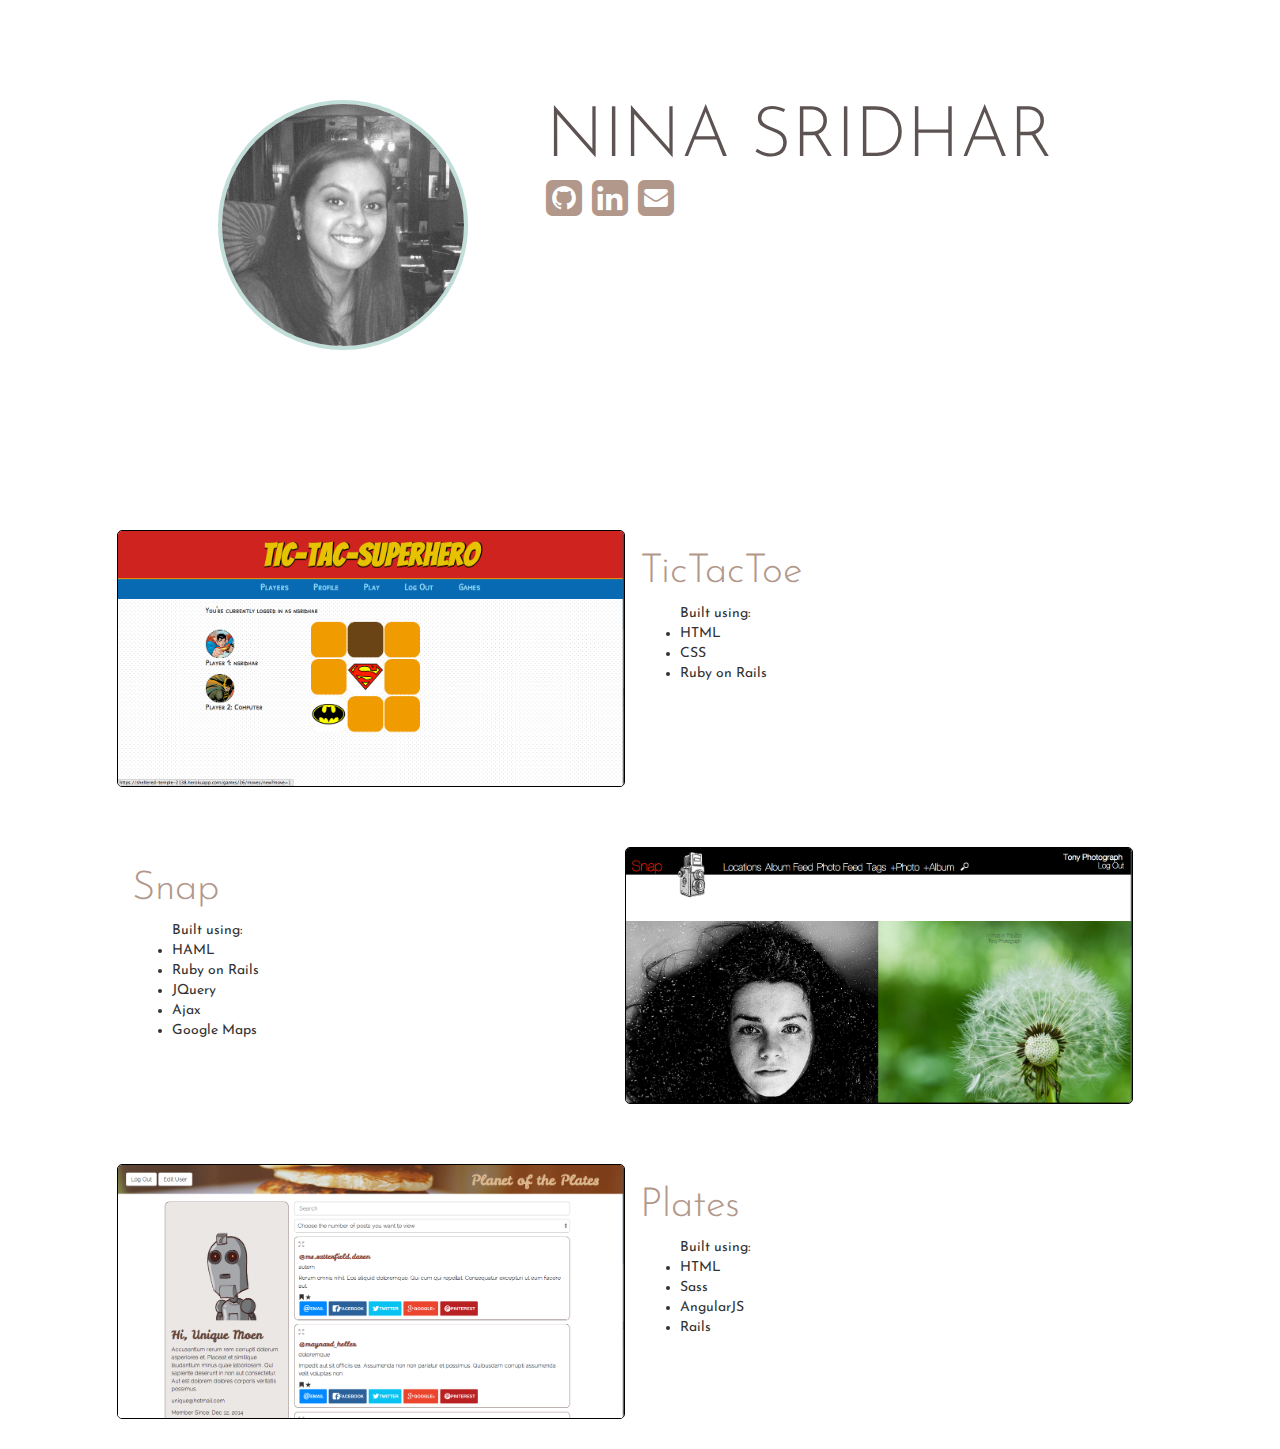
==== index.html @ 560f8851 "added projects" ====
<!DOCTYPE html>
<html lang="en">
<head>
  <meta charset="UTF-8">
  <title>Nina Sridhar</title>
  <link href='http://fonts.googleapis.com/css?family=Josefin+Sans:100,200,300' rel='stylesheet' type='text/css'>
  <link rel="stylesheet" href="http://maxcdn.bootstrapcdn.com/bootstrap/3.3.1/css/bootstrap.min.css">
  <link href="http://maxcdn.bootstrapcdn.com/font-awesome/4.2.0/css/font-awesome.min.css" rel="stylesheet">
  <link rel="stylesheet" href="style.css">
</head>
<body>
  <div class = "row divone">
  
    <div class = "col-md-3 col-md-offset-2">
      <img class = "mainimg" src="nina.JPG">
    </div>
    
    <div class = "col-md-5">
    <h1>NINA SRIDHAR</h1>
<!--     <h2>WEB DEVELOPER</h2> -->
    <a href="https://github.com/ninasridhar"><i class="fasocial fa fa-github-square fa-3x"></i></a>
    <a href="http://uk.linkedin.com/in/ninasridhar"><i class="fasocial fa fa-linkedin-square fa-3x"></i></a>
    <a href="mailto:nina.sridhar.1@gmail.com"><i class="fasocial fa fa-envelope-square fa-3x"></i></a>
    </div>
  </div>

  <div class = "row col-md-10 col-md-offset-1">
    <div class= "projectdiv col-md-12 row">
      <a href="https://sheltered-temple-2138.herokuapp.com/"><img class= "projects col-md-6" src="project1.jpg" ></a>
      <div class = "col-md-6">
        <h3>TicTacToe</h3>
        <ul>Built using: 
          <li>HTML</li>
          <li>CSS</li>
          <li>Ruby on Rails</li>
        </ul>
      </div>
    </div>
    <div class= "projectdiv col-md-12 row">
      <div class = "col-md-6">
        <h3>Snap</h3>

        <ul>Built using:
          <li>HAML</li>
          <li>Ruby on Rails</li>
          <li>JQuery</li>
          <li>Ajax</li>
          <li>Google Maps</li>
        </ul>
      </div>
      <a href="http://snap-app.herokuapp.com/"><img class= "projects col-md-6" src="project2.jpg"></a>
    </div>
    <div class= "projectdiv col-md-12 row">
      <a href="http://nameless-wildwood-6221.herokuapp.com/"><img class= "projects col-md-6" src="project3.jpg" alt=""></a>
      <div class = "col-md-6">
        <h3>Plates</h3>
        <ul>Built using:
          <li>HTML</li>
          <li>Sass</li>
          <li>AngularJS</li>
          <li>Rails</li>
        </ul>
      </div>
    </div>
  </div>
</body>
</html>
---- style.css ----
.mainimg{
  width: 250px;
  height: 250px;
  border-radius: 100%;
  border: 4px solid rgb(193, 222, 216);
}

.divone{
  margin-top: 100px;
  margin-bottom: 150px;
}

*{
  font-family: 'Josefin Sans';
}

h1{
  margin: 0;
  font-size: 70px;
  font-weight: 300;
  color: rgb(94, 83, 83);
}

h2{
  margin: 0;
  font-size: 50px;
  font-weight: 100;
  color: rgb(164, 153, 172);
}

.fasocial{
  color: rgb(178, 151, 139);
  margin-right: 6px;
}

.fasocial:hover{
  color:  rgb(164, 153, 172);
}

.projectdiv{
  margin-top: 20px;
  margin-bottom: 20px;
  padding: 10px;
  border-radius: 5px;
}

.projectdiv:hover{
  background: rgb(227, 230, 218);
}

.projects{
  padding: 0;
  border: 1px solid black;
  border-radius: 5px;
}

h3{
  font-size: 40px;
  font-weight: 300;
  color: rgb(178, 151, 139);
}

p{
  font-size: 20px;
}
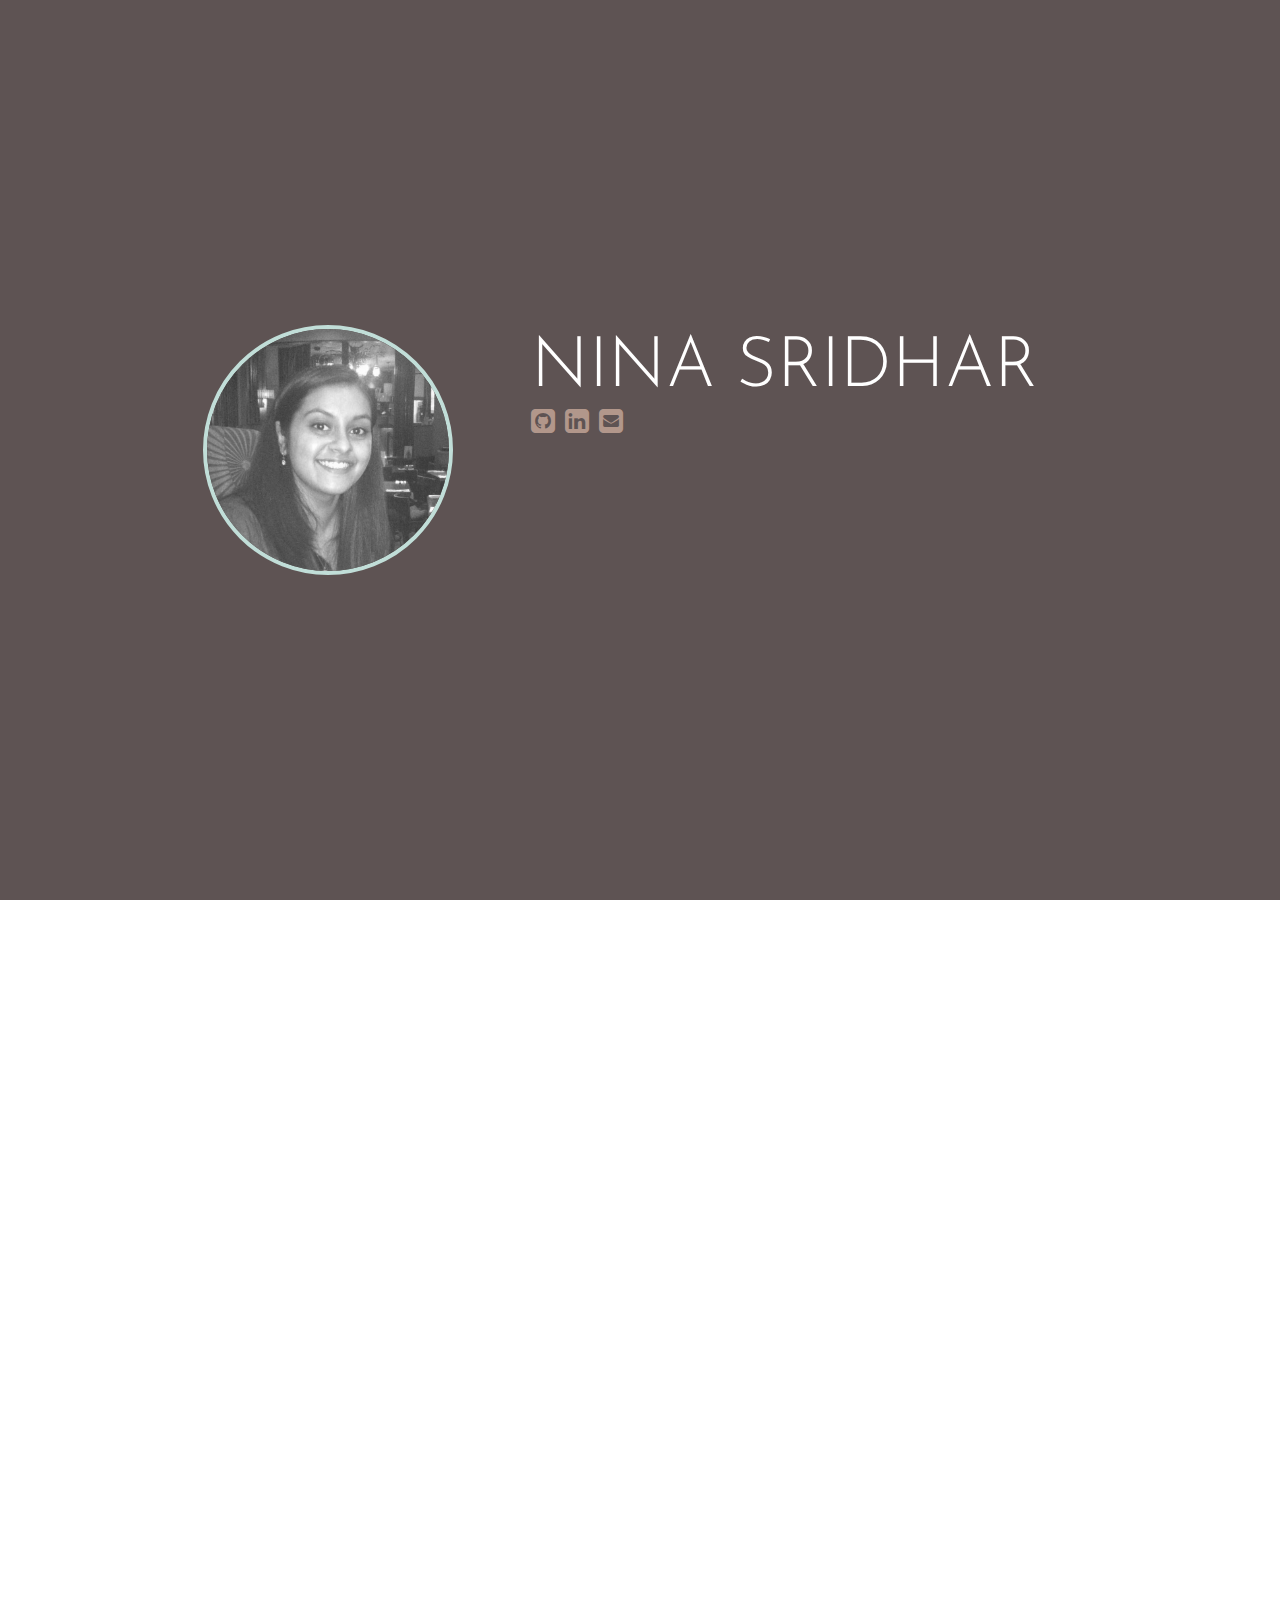
==== commit f1b332d9: "added fullpage" ====
--- a/index.html
+++ b/index.html
@@ -6,62 +6,95 @@
   <link href='http://fonts.googleapis.com/css?family=Josefin+Sans:100,200,300' rel='stylesheet' type='text/css'>
   <link rel="stylesheet" href="http://maxcdn.bootstrapcdn.com/bootstrap/3.3.1/css/bootstrap.min.css">
   <link href="http://maxcdn.bootstrapcdn.com/font-awesome/4.2.0/css/font-awesome.min.css" rel="stylesheet">
+  <link rel="stylesheet" href="js/jquery.fullPage.css">
   <link rel="stylesheet" href="style.css">
 </head>
 <body>
-  <div class = "row divone">
-  
-    <div class = "col-md-3 col-md-offset-2">
-      <img class = "mainimg" src="nina.JPG">
+  <div id = "fullpage" class= "row">
+    <div class = "row divone section">
+      <div class = "intro ">
+      <div class = "col-md-3 col-md-offset-2 col-sm-6 col-sm-offset-3 col-xs-8 col-xs-offset-2">
+        <img class = "mainimg" src="images/nina.JPG">
+      </div>
+      
+      <div class = "col-md-5 col-sm-10 col-sm-8 col-sm-offset-1 col-xs-8 col-xs-offset-1 col-md-offset-0">
+        <h1>NINA SRIDHAR</h1>
+<!--         <hr>
+        <h2>WEB DEVELOPER</h2> -->
+        <a href="https://github.com/ninasridhar"><i class="fasocial fa fa-github-square fa-2x"></i></a>
+        <a href="http://uk.linkedin.com/in/ninasridhar"><i class="fasocial fa fa-linkedin-square fa-2x"></i></a>
+        <a href="mailto:nina.sridhar.1@gmail.com"><i class="fasocial fa fa-envelope-square fa-2x"></i></a>
+      </div>
+      </div>
     </div>
-    
-    <div class = "col-md-5">
-    <h1>NINA SRIDHAR</h1>
-<!--     <h2>WEB DEVELOPER</h2> -->
-    <a href="https://github.com/ninasridhar"><i class="fasocial fa fa-github-square fa-3x"></i></a>
-    <a href="http://uk.linkedin.com/in/ninasridhar"><i class="fasocial fa fa-linkedin-square fa-3x"></i></a>
-    <a href="mailto:nina.sridhar.1@gmail.com"><i class="fasocial fa fa-envelope-square fa-3x"></i></a>
+
+    <div class = "row section">
+     <!--  <div class = "slide row">
+        <div class = "col-md-8 col-md-offset-2">
+          <h2>ABOUT ME</h2>
+          <h4>
+            Hi, I'm Nina.
+          </h4>
+        </div>
+      </div> -->
+      <div class= "projectdiv slide row">
+        <a href="https://sheltered-temple-2138.herokuapp.com/"><img class= "projects col-md-6 col-md-offset-1 col-sm-10 col-sm-offset-1 col-xs-10 col-xs-offset-1" src="images/project1.jpg" ></a>
+        <div class = "col-md-3 col-md-offset-1">
+          <h3>TicTacToe</h3>
+          <ul>Built using: 
+            <li>HTML</li>
+            <li>CSS</li>
+            <li>Ruby on Rails</li>
+          </ul>
+        </div>
+      </div>
+      <div class= "projectdiv slide row">
+        <a href="http://snap-app.herokuapp.com/"><img class= "projects col-md-6 col-md-offset-1 col-sm-10 col-sm-offset-1 col-xs-10 col-xs-offset-1" src="images/project2.jpg"></a>
+        <div class = "col-md-3 col-md-offset-1">
+          <h3>Snap</h3>
+
+          <ul>Built using:
+            <li>HAML</li>
+            <li>Ruby on Rails</li>
+            <li>JQuery</li>
+            <li>Ajax</li>
+            <li>Google Maps</li>
+          </ul>
+        </div>
+      </div>
+      <div class= "projectdiv slide ">
+        <a href="http://nameless-wildwood-6221.herokuapp.com/"><img class= "projects col-md-6 col-md-offset-1 col-sm-10 col-sm-offset-1 col-xs-10 col-xs-offset-1" src="images/project3.jpg" alt=""></a>
+        <div class = "col-md-3 col-md-offset-1">
+          <h3>Plates</h3>
+          <ul>Built using:
+            <li>HTML</li>
+            <li>Sass</li>
+            <li>AngularJS</li>
+            <li>Rails</li>
+          </ul>
+        </div>
+      </div>
     </div>
+
+<!--     <div class = "row section">
+      <div class = "row col-md-6 col-md-offset-3">
+        <div class = "col-md-4">
+          <a href="https://github.com/ninasridhar"><i class="fasocial fa fa-github-square fa-5x"></i></a>
+        </div>
+        <div class = "col-md-4">
+        <a href="http://uk.linkedin.com/in/ninasridhar"><i class="fasocial fa fa-linkedin-square fa-5x"></i></a>
+        </div>
+        <div class = "col-md-4">
+        <a href="mailto:nina.sridhar.1@gmail.com"><i class="fasocial fa fa-envelope-square fa-5x"></i></a>
+        </div>
+      </div>
+    </div> -->
   </div>
 
-  <div class = "row col-md-10 col-md-offset-1">
-    <div class= "projectdiv col-md-12 row">
-      <a href="https://sheltered-temple-2138.herokuapp.com/"><img class= "projects col-md-6" src="project1.jpg" ></a>
-      <div class = "col-md-6">
-        <h3>TicTacToe</h3>
-        <ul>Built using: 
-          <li>HTML</li>
-          <li>CSS</li>
-          <li>Ruby on Rails</li>
-        </ul>
-      </div>
-    </div>
-    <div class= "projectdiv col-md-12 row">
-      <div class = "col-md-6">
-        <h3>Snap</h3>
-
-        <ul>Built using:
-          <li>HAML</li>
-          <li>Ruby on Rails</li>
-          <li>JQuery</li>
-          <li>Ajax</li>
-          <li>Google Maps</li>
-        </ul>
-      </div>
-      <a href="http://snap-app.herokuapp.com/"><img class= "projects col-md-6" src="project2.jpg"></a>
-    </div>
-    <div class= "projectdiv col-md-12 row">
-      <a href="http://nameless-wildwood-6221.herokuapp.com/"><img class= "projects col-md-6" src="project3.jpg" alt=""></a>
-      <div class = "col-md-6">
-        <h3>Plates</h3>
-        <ul>Built using:
-          <li>HTML</li>
-          <li>Sass</li>
-          <li>AngularJS</li>
-          <li>Rails</li>
-        </ul>
-      </div>
-    </div>
-  </div>
+  <script src="http://ajax.googleapis.com/ajax/libs/jquery/1.11.1/jquery.min.js"></script>
+  <script src="js/jquery.easings.min.js"></script>
+  <script type="text/javascript" src="js/jquery.slimscroll.min.js"></script>
+  <script src="js/jquery.fullPage.min.js"></script>
+  <script src="js/main.js"></script>
 </body>
 </html>--- a/style.css
+++ b/style.css
@@ -1,3 +1,11 @@
+*{
+  font-family: 'Josefin Sans';
+}
+
+html, body{
+  height: 100%;
+}
+
 .mainimg{
   width: 250px;
   height: 250px;
@@ -6,19 +14,17 @@
 }
 
 .divone{
-  margin-top: 100px;
-  margin-bottom: 150px;
+  background: rgb(94, 83, 83); 
+  height: 100%;
 }
 
-*{
-  font-family: 'Josefin Sans';
-}
 
 h1{
   margin: 0;
+  margin-top: 5px;
   font-size: 70px;
   font-weight: 300;
-  color: rgb(94, 83, 83);
+  color: white;
 }
 
 h2{
@@ -44,10 +50,6 @@
   border-radius: 5px;
 }
 
-.projectdiv:hover{
-  background: rgb(227, 230, 218);
-}
-
 .projects{
   padding: 0;
   border: 1px solid black;
@@ -60,6 +62,6 @@
   color: rgb(178, 151, 139);
 }
 
-p{
+ul, li{
   font-size: 20px;
 }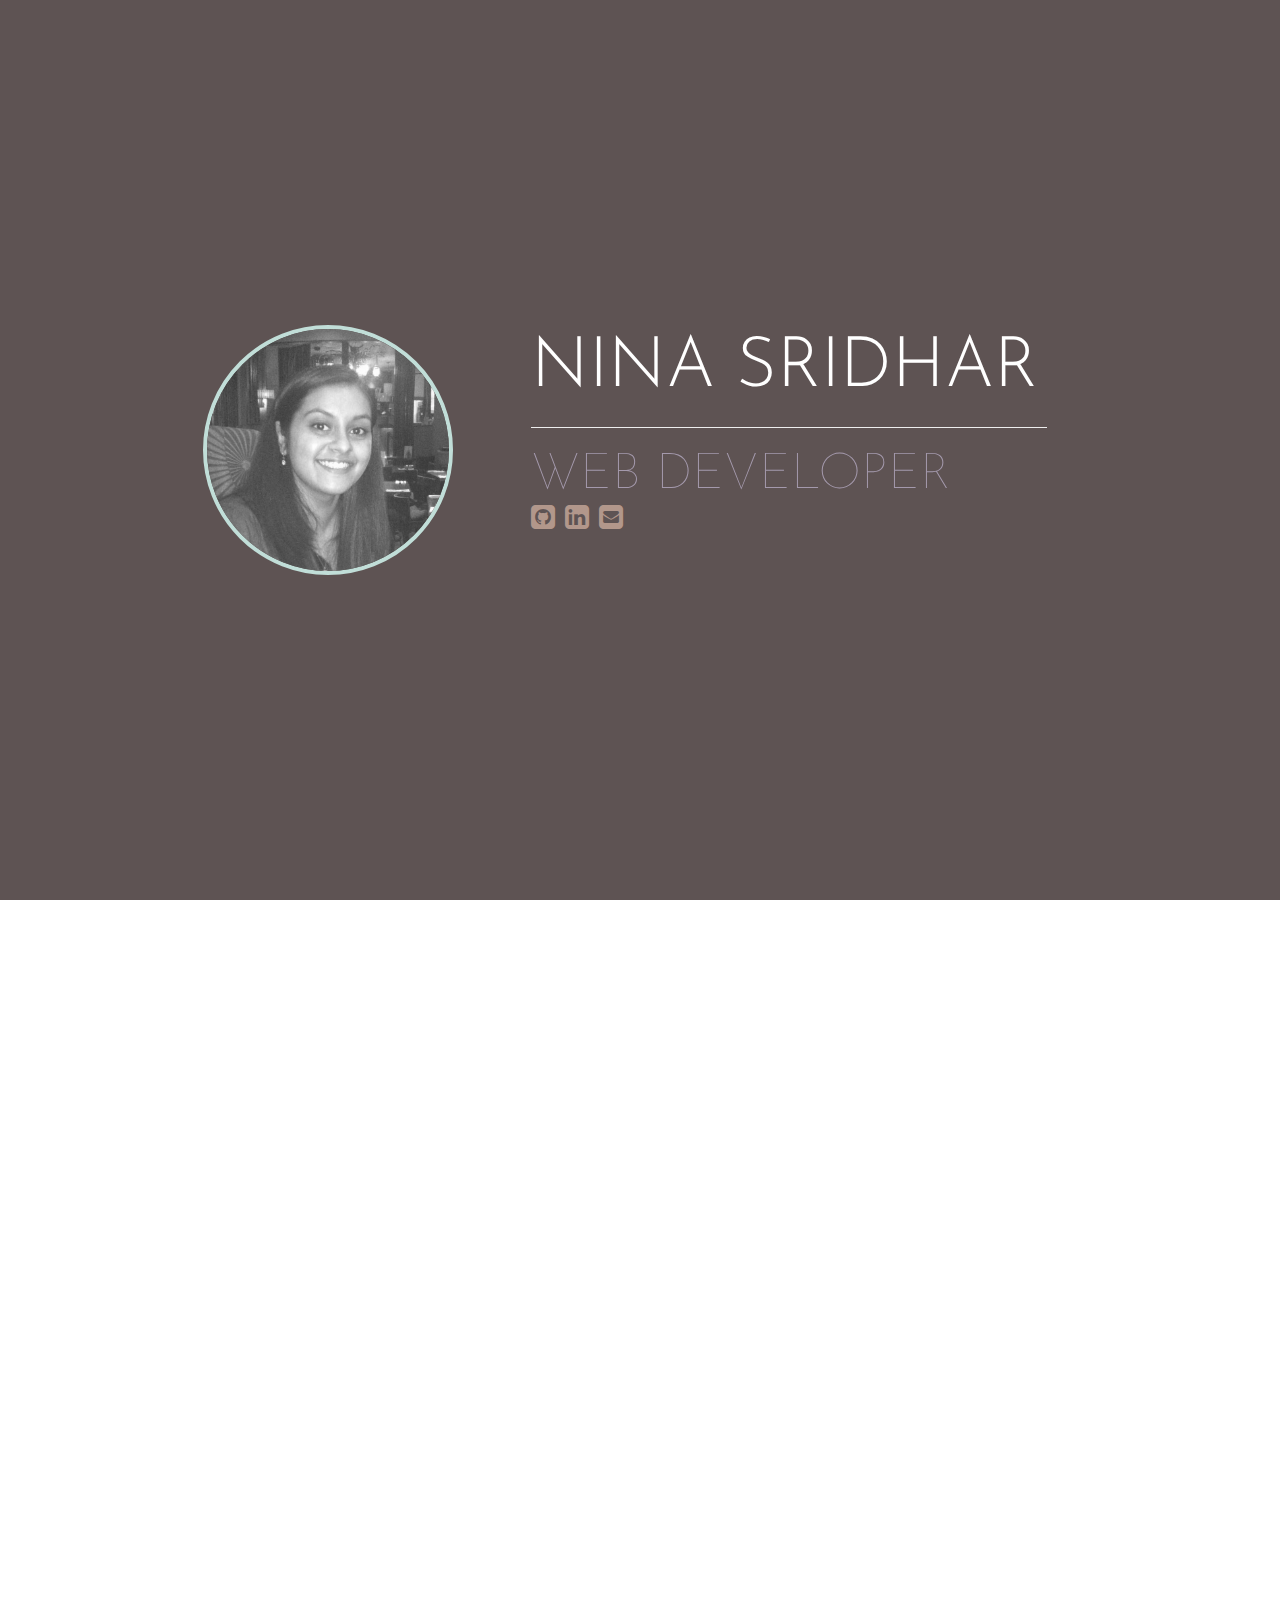
==== commit 943c4e97: "added tagline" ====
--- a/index.html
+++ b/index.html
@@ -19,8 +19,8 @@
       
       <div class = "col-md-5 col-sm-10 col-sm-8 col-sm-offset-1 col-xs-8 col-xs-offset-1 col-md-offset-0">
         <h1>NINA SRIDHAR</h1>
-<!--         <hr>
-        <h2>WEB DEVELOPER</h2> -->
+        <hr>
+        <h2>WEB DEVELOPER</h2>
         <a href="https://github.com/ninasridhar"><i class="fasocial fa fa-github-square fa-2x"></i></a>
         <a href="http://uk.linkedin.com/in/ninasridhar"><i class="fasocial fa fa-linkedin-square fa-2x"></i></a>
         <a href="mailto:nina.sridhar.1@gmail.com"><i class="fasocial fa fa-envelope-square fa-2x"></i></a>
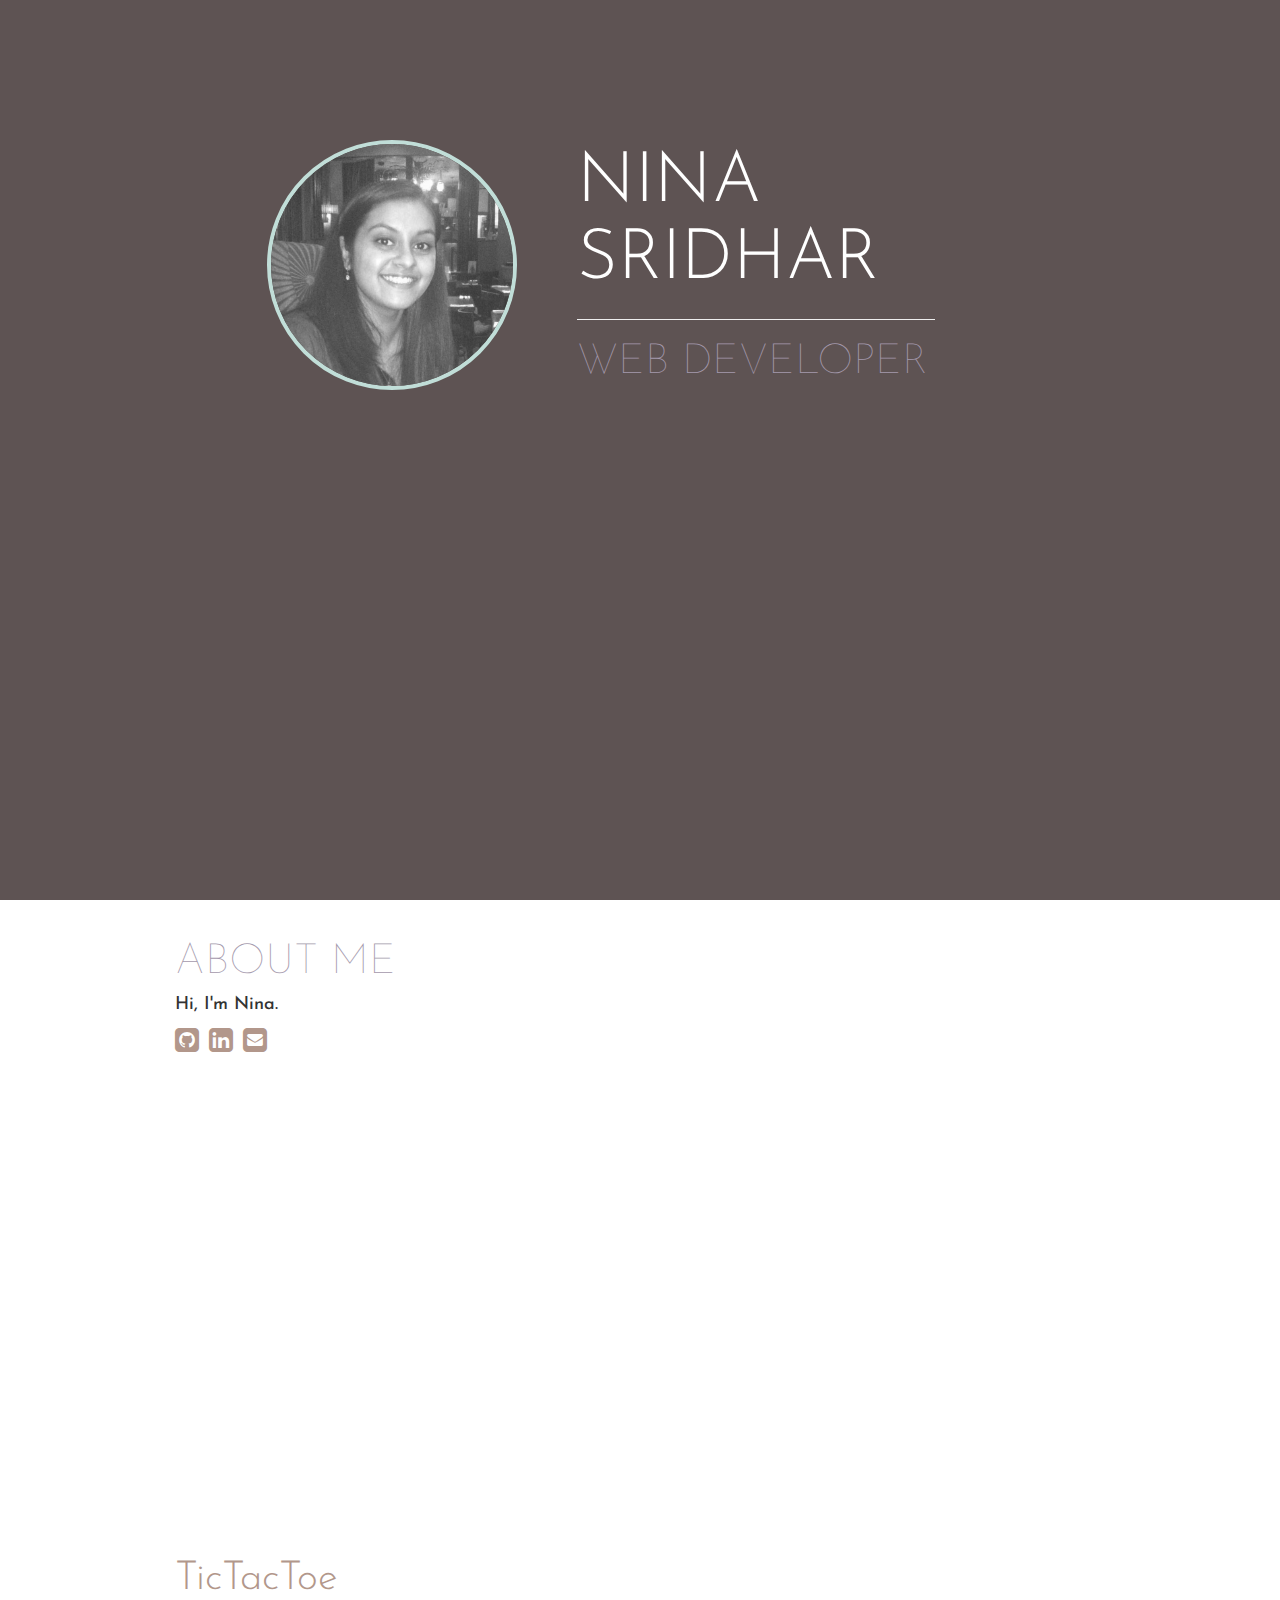
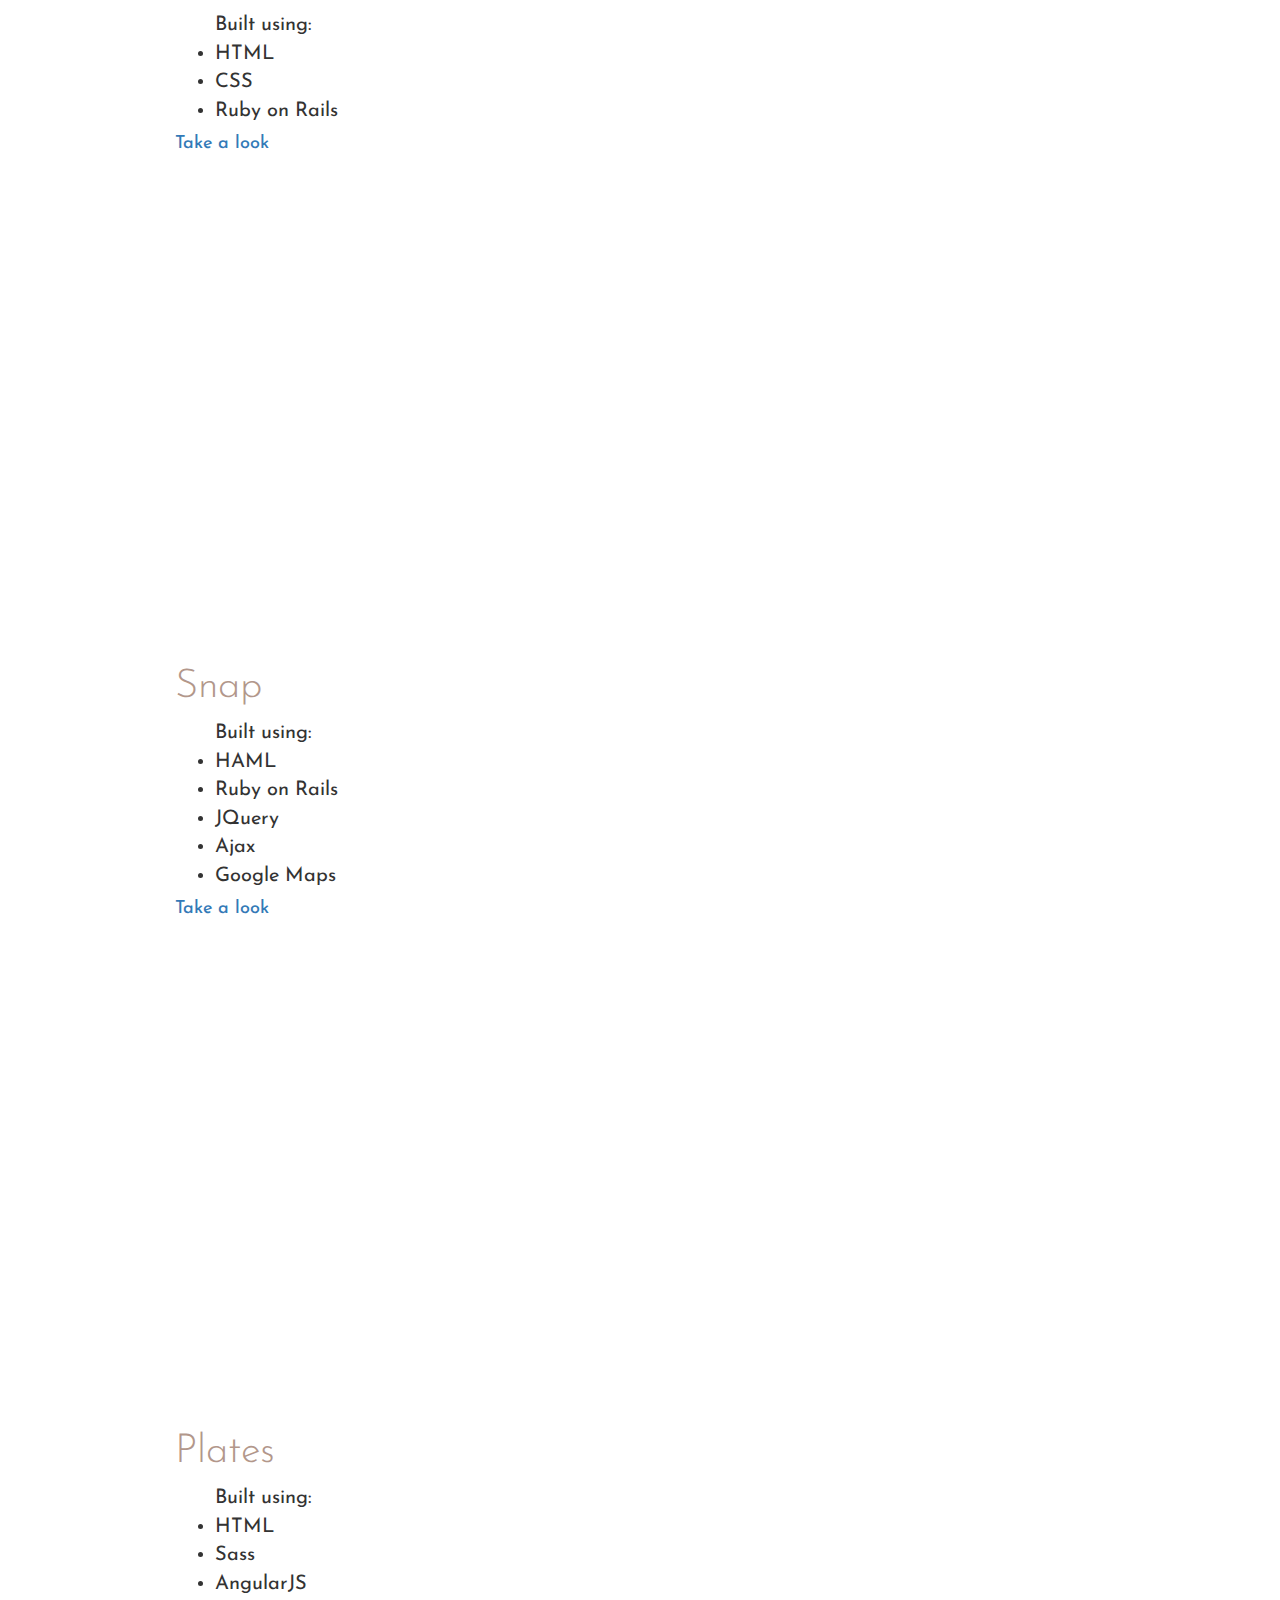
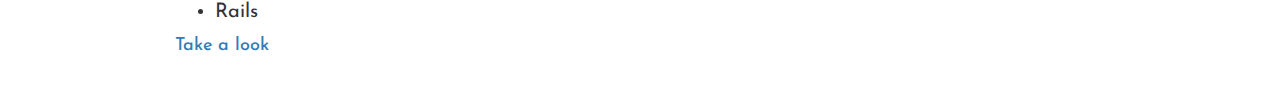
==== commit 648e1fbd: "added parallax scrolling" ====
--- a/index.html
+++ b/index.html
@@ -6,11 +6,10 @@
   <link href='http://fonts.googleapis.com/css?family=Josefin+Sans:100,200,300' rel='stylesheet' type='text/css'>
   <link rel="stylesheet" href="http://maxcdn.bootstrapcdn.com/bootstrap/3.3.1/css/bootstrap.min.css">
   <link href="http://maxcdn.bootstrapcdn.com/font-awesome/4.2.0/css/font-awesome.min.css" rel="stylesheet">
-  <link rel="stylesheet" href="js/jquery.fullPage.css">
   <link rel="stylesheet" href="style.css">
 </head>
 <body>
-  <div id = "fullpage" class= "row">
+  <!-- <div id = "fullpage" class= "row">
     <div class = "row divone section">
       <div class = "intro ">
       <div class = "col-md-3 col-md-offset-2 col-sm-6 col-sm-offset-3 col-xs-8 col-xs-offset-2">
@@ -28,7 +27,7 @@
       </div>
     </div>
 
-    <div class = "row section">
+    <div class = "row section"> -->
      <!--  <div class = "slide row">
         <div class = "col-md-8 col-md-offset-2">
           <h2>ABOUT ME</h2>
@@ -37,7 +36,7 @@
           </h4>
         </div>
       </div> -->
-      <div class= "projectdiv slide row">
+<!--       <div class= "projectdiv slide row">
         <a href="https://sheltered-temple-2138.herokuapp.com/"><img class= "projects col-md-6 col-md-offset-1 col-sm-10 col-sm-offset-1 col-xs-10 col-xs-offset-1" src="images/project1.jpg" ></a>
         <div class = "col-md-3 col-md-offset-1">
           <h3>TicTacToe</h3>
@@ -74,7 +73,7 @@
           </ul>
         </div>
       </div>
-    </div>
+    </div> -->
 
 <!--     <div class = "row section">
       <div class = "row col-md-6 col-md-offset-3">
@@ -89,12 +88,94 @@
         </div>
       </div>
     </div> -->
+<!--   </div> -->
+
+
+
+<section class=" row module parallax parallax-1">
+  <div class=" row container">
+<!--     <img class = "mainimg" src="images/nina.JPG">
+    <h1>NINA SRIDHAR</h1> -->
+    <div class = "intro ">
+    <div class = "col-sm-4 col-xs-8 col-sm-offset-1">
+      <img class = "mainimg" src="images/nina.JPG">
+    </div>
+    
+    <div class = "info col-md-5 col-sm-10 col-sm-8 col-xs-8">
+      <h1>NINA SRIDHAR</h1>
+      <hr>
+      <h2>WEB DEVELOPER</h2>
+    </div>
+    </div>
   </div>
+</section>
 
-  <script src="http://ajax.googleapis.com/ajax/libs/jquery/1.11.1/jquery.min.js"></script>
-  <script src="js/jquery.easings.min.js"></script>
-  <script type="text/javascript" src="js/jquery.slimscroll.min.js"></script>
-  <script src="js/jquery.fullPage.min.js"></script>
-  <script src="js/main.js"></script>
+<section class="module content">
+  <div class="container">
+   <h2>ABOUT ME</h2>
+   <h4>
+     Hi, I'm Nina.
+   </h4>
+   <a href="https://github.com/ninasridhar"><i class="fasocial fa fa-github-square fa-2x"></i></a>
+   <a href="http://uk.linkedin.com/in/ninasridhar"><i class="fasocial fa fa-linkedin-square fa-2x"></i></a>
+   <a href="mailto:nina.sridhar.1@gmail.com"><i class="fasocial fa fa-envelope-square fa-2x"></i></a>
+ </div>
+</section>
+
+<section class="module parallax parallax-2">
+  <div class="container">
+  </div>
+</section>
+
+<section class="module content">
+  <div class="container">
+    <h3>TicTacToe</h3>
+    <ul>Built using: 
+      <li>HTML</li>
+      <li>CSS</li>
+      <li>Ruby on Rails</li>
+    </ul>
+    <a href="https://sheltered-temple-2138.herokuapp.com/"><h4>Take a look</h4></a>
+  </div>
+</section>
+
+<section class="module parallax parallax-3">
+  <div class="container">
+  </div>
+</section>
+
+<section class="module content">
+  <div class="container">
+    <h3>Snap</h3>
+
+    <ul>Built using:
+      <li>HAML</li>
+      <li>Ruby on Rails</li>
+      <li>JQuery</li>
+      <li>Ajax</li>
+      <li>Google Maps</li>
+    </ul>
+    <a href="http://snap-app.herokuapp.com/"><h4>Take a look</h4></a>
+    </div>
+  </section>
+
+  <section class="module parallax parallax-4">
+    <div class="container">
+    </div>
+  </section>
+
+  <section class="module content">
+    <div class="container">
+     <h3>Plates</h3>
+     <ul>Built using:
+      <li>HTML</li>
+      <li>Sass</li>
+      <li>AngularJS</li>
+      <li>Rails</li>
+    </ul>
+    <a href="http://nameless-wildwood-6221.herokuapp.com/"><h4>Take a look</h4></a>
+  </div>
+</section>
+
 </body>
 </html>--- a/style.css
+++ b/style.css
@@ -9,6 +9,7 @@
 .mainimg{
   width: 250px;
   height: 250px;
+  margin-top: 50%;
   border-radius: 100%;
   border: 4px solid rgb(193, 222, 216);
 }
@@ -64,4 +65,85 @@
 
 ul, li{
   font-size: 20px;
-}+}
+
+a h4:link{
+  text-decoration: none;
+  font-size: 40px;
+}
+
+/* ============================================================
+  PRIMARY STRUCTURE
+============================================================ */
+.container {
+  max-width: 960px;
+  margin: 0 auto;
+}
+/* ============================================================
+  SECTIONS
+============================================================ */
+/*section.module:last-child {
+  margin-bottom: 0;
+}*/
+/*section.module h2 {
+  margin-bottom: 40px;
+  font-size: 30px;
+}*/
+
+section.module p {
+  margin-bottom: 40px;
+  font-size: 16px;
+  font-weight: 300;
+}
+section.module p:last-child {
+  margin-bottom: 0;
+}
+section.module.content {
+  padding: 40px 0;
+}
+section.module.parallax {
+  height: 400px;
+/*  width: 70%;
+  margin: 0 auto;*/
+  background-position: 50% 50%;
+  background-repeat: no-repeat;
+  background-attachment: fixed;
+  background-size: cover;
+}
+section.module.parallax-1 {
+  background: rgb(94, 83, 83);
+  height: 100%;
+  width: 100%;
+  margin-left: 0;
+}
+section.module.parallax-2 {
+  background-image: url("images/project1.jpg");
+  background-size: 1000px 500px;
+}
+section.module.parallax-3 {
+  background-image: url("images/project2.jpg");
+  background-size: 1000px 500px;
+}
+section.module.parallax-4 {
+  background-image: url("images/project3.jpg");
+  background-size: 1000px 500px;
+}
+
+@media all and (min-width: 600px) {
+  section.module h2 {
+    font-size: 42px;
+  }
+  section.module p {
+    font-size: 20px;
+  }
+/*  section.module.parallax h1 {
+    font-size: 96px;
+  }*/
+}
+/*@media all and (min-width: 960px) {
+  section.module.parallax h1 {
+    font-size: 160px;
+  }*/
+  .info{
+    margin-top: 15%;
+  }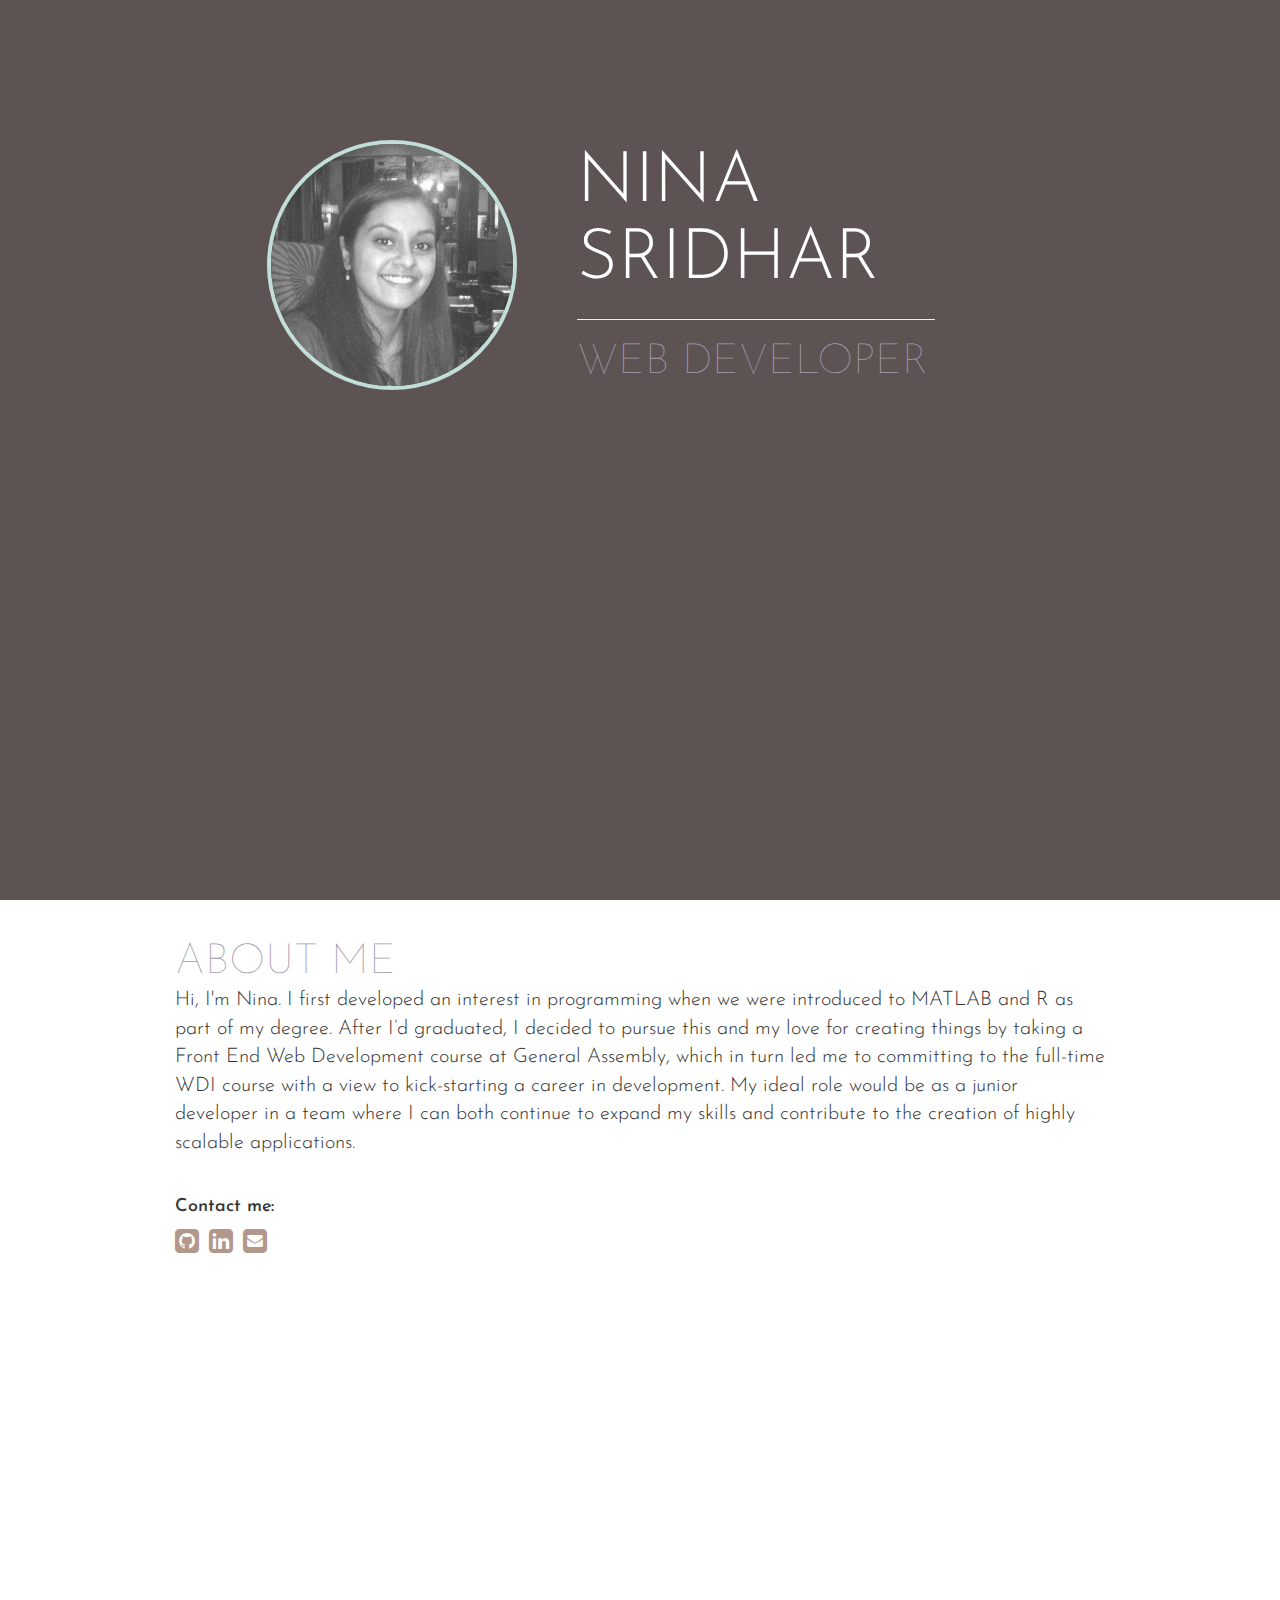
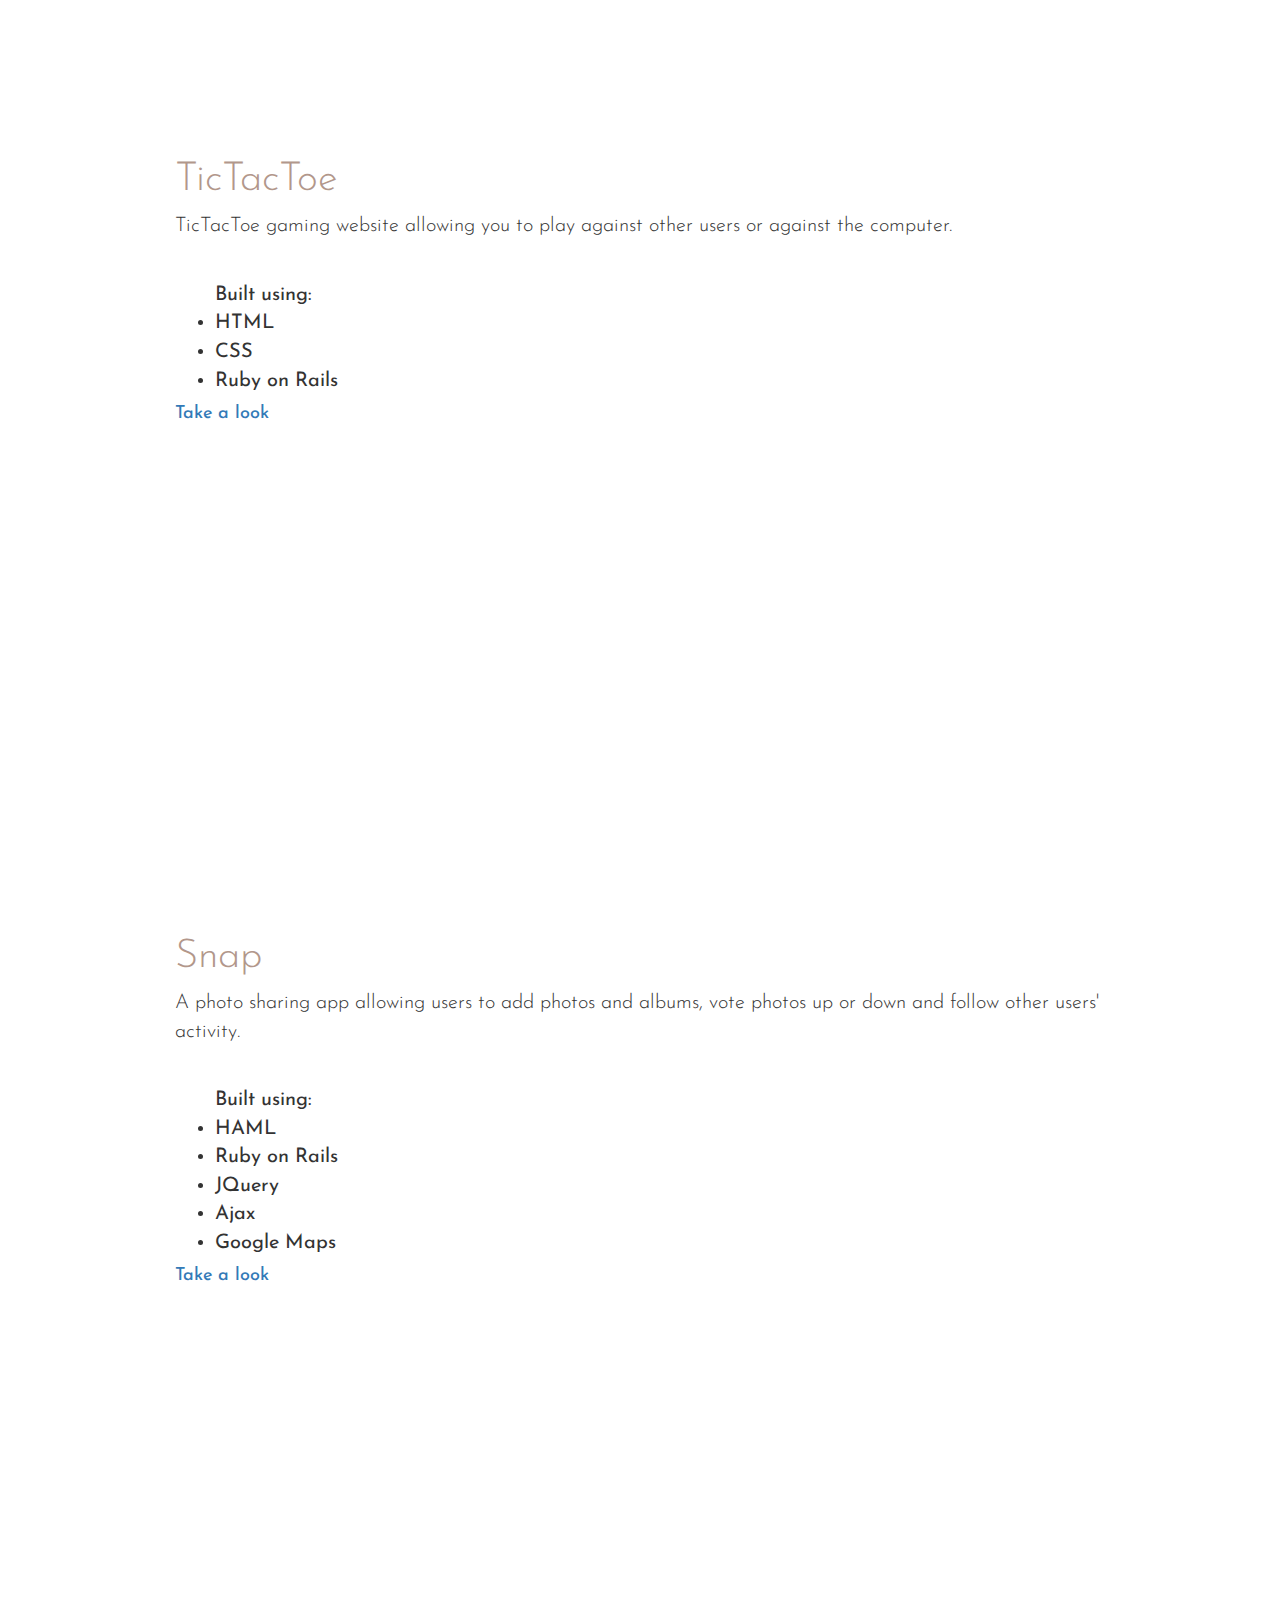
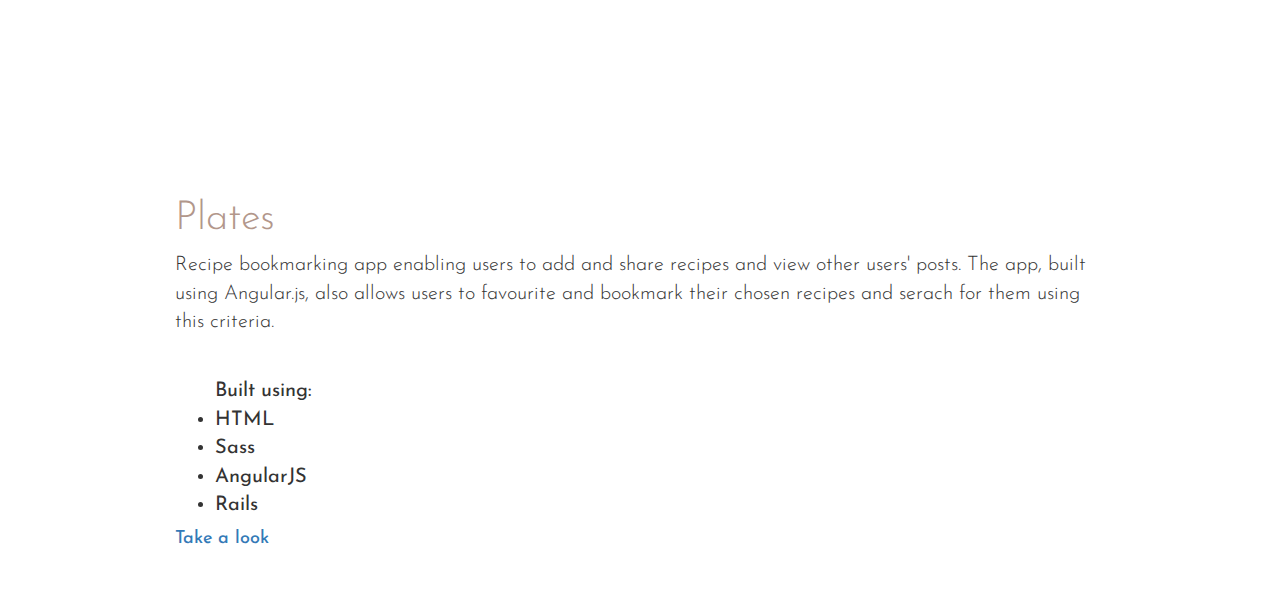
==== commit 309816c7: "added info" ====
--- a/index.html
+++ b/index.html
@@ -9,94 +9,12 @@
   <link rel="stylesheet" href="style.css">
 </head>
 <body>
-  <!-- <div id = "fullpage" class= "row">
-    <div class = "row divone section">
-      <div class = "intro ">
-      <div class = "col-md-3 col-md-offset-2 col-sm-6 col-sm-offset-3 col-xs-8 col-xs-offset-2">
-        <img class = "mainimg" src="images/nina.JPG">
-      </div>
-      
-      <div class = "col-md-5 col-sm-10 col-sm-8 col-sm-offset-1 col-xs-8 col-xs-offset-1 col-md-offset-0">
-        <h1>NINA SRIDHAR</h1>
-        <hr>
-        <h2>WEB DEVELOPER</h2>
-        <a href="https://github.com/ninasridhar"><i class="fasocial fa fa-github-square fa-2x"></i></a>
-        <a href="http://uk.linkedin.com/in/ninasridhar"><i class="fasocial fa fa-linkedin-square fa-2x"></i></a>
-        <a href="mailto:nina.sridhar.1@gmail.com"><i class="fasocial fa fa-envelope-square fa-2x"></i></a>
-      </div>
-      </div>
-    </div>
 
-    <div class = "row section"> -->
-     <!--  <div class = "slide row">
-        <div class = "col-md-8 col-md-offset-2">
-          <h2>ABOUT ME</h2>
-          <h4>
-            Hi, I'm Nina.
-          </h4>
-        </div>
-      </div> -->
-<!--       <div class= "projectdiv slide row">
-        <a href="https://sheltered-temple-2138.herokuapp.com/"><img class= "projects col-md-6 col-md-offset-1 col-sm-10 col-sm-offset-1 col-xs-10 col-xs-offset-1" src="images/project1.jpg" ></a>
-        <div class = "col-md-3 col-md-offset-1">
-          <h3>TicTacToe</h3>
-          <ul>Built using: 
-            <li>HTML</li>
-            <li>CSS</li>
-            <li>Ruby on Rails</li>
-          </ul>
-        </div>
-      </div>
-      <div class= "projectdiv slide row">
-        <a href="http://snap-app.herokuapp.com/"><img class= "projects col-md-6 col-md-offset-1 col-sm-10 col-sm-offset-1 col-xs-10 col-xs-offset-1" src="images/project2.jpg"></a>
-        <div class = "col-md-3 col-md-offset-1">
-          <h3>Snap</h3>
-
-          <ul>Built using:
-            <li>HAML</li>
-            <li>Ruby on Rails</li>
-            <li>JQuery</li>
-            <li>Ajax</li>
-            <li>Google Maps</li>
-          </ul>
-        </div>
-      </div>
-      <div class= "projectdiv slide ">
-        <a href="http://nameless-wildwood-6221.herokuapp.com/"><img class= "projects col-md-6 col-md-offset-1 col-sm-10 col-sm-offset-1 col-xs-10 col-xs-offset-1" src="images/project3.jpg" alt=""></a>
-        <div class = "col-md-3 col-md-offset-1">
-          <h3>Plates</h3>
-          <ul>Built using:
-            <li>HTML</li>
-            <li>Sass</li>
-            <li>AngularJS</li>
-            <li>Rails</li>
-          </ul>
-        </div>
-      </div>
-    </div> -->
-
-<!--     <div class = "row section">
-      <div class = "row col-md-6 col-md-offset-3">
-        <div class = "col-md-4">
-          <a href="https://github.com/ninasridhar"><i class="fasocial fa fa-github-square fa-5x"></i></a>
-        </div>
-        <div class = "col-md-4">
-        <a href="http://uk.linkedin.com/in/ninasridhar"><i class="fasocial fa fa-linkedin-square fa-5x"></i></a>
-        </div>
-        <div class = "col-md-4">
-        <a href="mailto:nina.sridhar.1@gmail.com"><i class="fasocial fa fa-envelope-square fa-5x"></i></a>
-        </div>
-      </div>
-    </div> -->
-<!--   </div> -->
-
-
-
-<section class=" row module parallax parallax-1">
-  <div class=" row container">
+  <section class=" row module parallax parallax-1">
+    <div class=" row container">
 <!--     <img class = "mainimg" src="images/nina.JPG">
-    <h1>NINA SRIDHAR</h1> -->
-    <div class = "intro ">
+  <h1>NINA SRIDHAR</h1> -->
+  <div class = "intro ">
     <div class = "col-sm-4 col-xs-8 col-sm-offset-1">
       <img class = "mainimg" src="images/nina.JPG">
     </div>
@@ -106,16 +24,17 @@
       <hr>
       <h2>WEB DEVELOPER</h2>
     </div>
-    </div>
   </div>
+</div>
 </section>
 
 <section class="module content">
   <div class="container">
    <h2>ABOUT ME</h2>
-   <h4>
-     Hi, I'm Nina.
-   </h4>
+   <p>
+    Hi, I'm Nina. I first developed an interest in programming when we were introduced to MATLAB and R as part of my degree. After I’d graduated, I decided to pursue this and my love for creating things by taking a Front End Web Development course at General Assembly, which in turn led me to committing to the full-time WDI course with a view to kick-starting a career in development. My ideal role would be as a junior developer in a team where I can both continue to expand my skills and contribute to the creation of highly scalable applications.
+   </p>
+   <h4>Contact me:</h4>
    <a href="https://github.com/ninasridhar"><i class="fasocial fa fa-github-square fa-2x"></i></a>
    <a href="http://uk.linkedin.com/in/ninasridhar"><i class="fasocial fa fa-linkedin-square fa-2x"></i></a>
    <a href="mailto:nina.sridhar.1@gmail.com"><i class="fasocial fa fa-envelope-square fa-2x"></i></a>
@@ -130,6 +49,7 @@
 <section class="module content">
   <div class="container">
     <h3>TicTacToe</h3>
+    <p>TicTacToe gaming website allowing you to play against other users or against the computer.</p>
     <ul>Built using: 
       <li>HTML</li>
       <li>CSS</li>
@@ -147,7 +67,7 @@
 <section class="module content">
   <div class="container">
     <h3>Snap</h3>
-
+    <p>A photo sharing app allowing users to add photos and albums, vote photos up or down and follow other users' activity.</p>
     <ul>Built using:
       <li>HAML</li>
       <li>Ruby on Rails</li>
@@ -156,25 +76,26 @@
       <li>Google Maps</li>
     </ul>
     <a href="http://snap-app.herokuapp.com/"><h4>Take a look</h4></a>
-    </div>
-  </section>
+  </div>
+</section>
 
-  <section class="module parallax parallax-4">
-    <div class="container">
-    </div>
-  </section>
+<section class="module parallax parallax-4">
+  <div class="container">
+  </div>
+</section>
 
-  <section class="module content">
-    <div class="container">
-     <h3>Plates</h3>
-     <ul>Built using:
-      <li>HTML</li>
-      <li>Sass</li>
-      <li>AngularJS</li>
-      <li>Rails</li>
-    </ul>
-    <a href="http://nameless-wildwood-6221.herokuapp.com/"><h4>Take a look</h4></a>
-  </div>
+<section class="module content">
+  <div class="container">
+   <h3>Plates</h3>
+   <p>Recipe bookmarking app enabling users to add and share recipes and view other users' posts. The app, built using Angular.js, also allows users to favourite and bookmark their chosen recipes and serach for them using this criteria.</p>
+   <ul>Built using:
+    <li>HTML</li>
+    <li>Sass</li>
+    <li>AngularJS</li>
+    <li>Rails</li>
+  </ul>
+  <a href="http://nameless-wildwood-6221.herokuapp.com/"><h4>Take a look</h4></a>
+</div>
 </section>
 
 </body>
--- a/style.css
+++ b/style.css
@@ -72,23 +72,10 @@
   font-size: 40px;
 }
 
-/* ============================================================
-  PRIMARY STRUCTURE
-============================================================ */
 .container {
   max-width: 960px;
   margin: 0 auto;
 }
-/* ============================================================
-  SECTIONS
-============================================================ */
-/*section.module:last-child {
-  margin-bottom: 0;
-}*/
-/*section.module h2 {
-  margin-bottom: 40px;
-  font-size: 30px;
-}*/
 
 section.module p {
   margin-bottom: 40px;
@@ -103,8 +90,6 @@
 }
 section.module.parallax {
   height: 400px;
-/*  width: 70%;
-  margin: 0 auto;*/
   background-position: 50% 50%;
   background-repeat: no-repeat;
   background-attachment: fixed;
@@ -136,14 +121,7 @@
   section.module p {
     font-size: 20px;
   }
-/*  section.module.parallax h1 {
-    font-size: 96px;
-  }*/
 }
-/*@media all and (min-width: 960px) {
-  section.module.parallax h1 {
-    font-size: 160px;
-  }*/
-  .info{
-    margin-top: 15%;
-  }+.info{
+  margin-top: 15%;
+}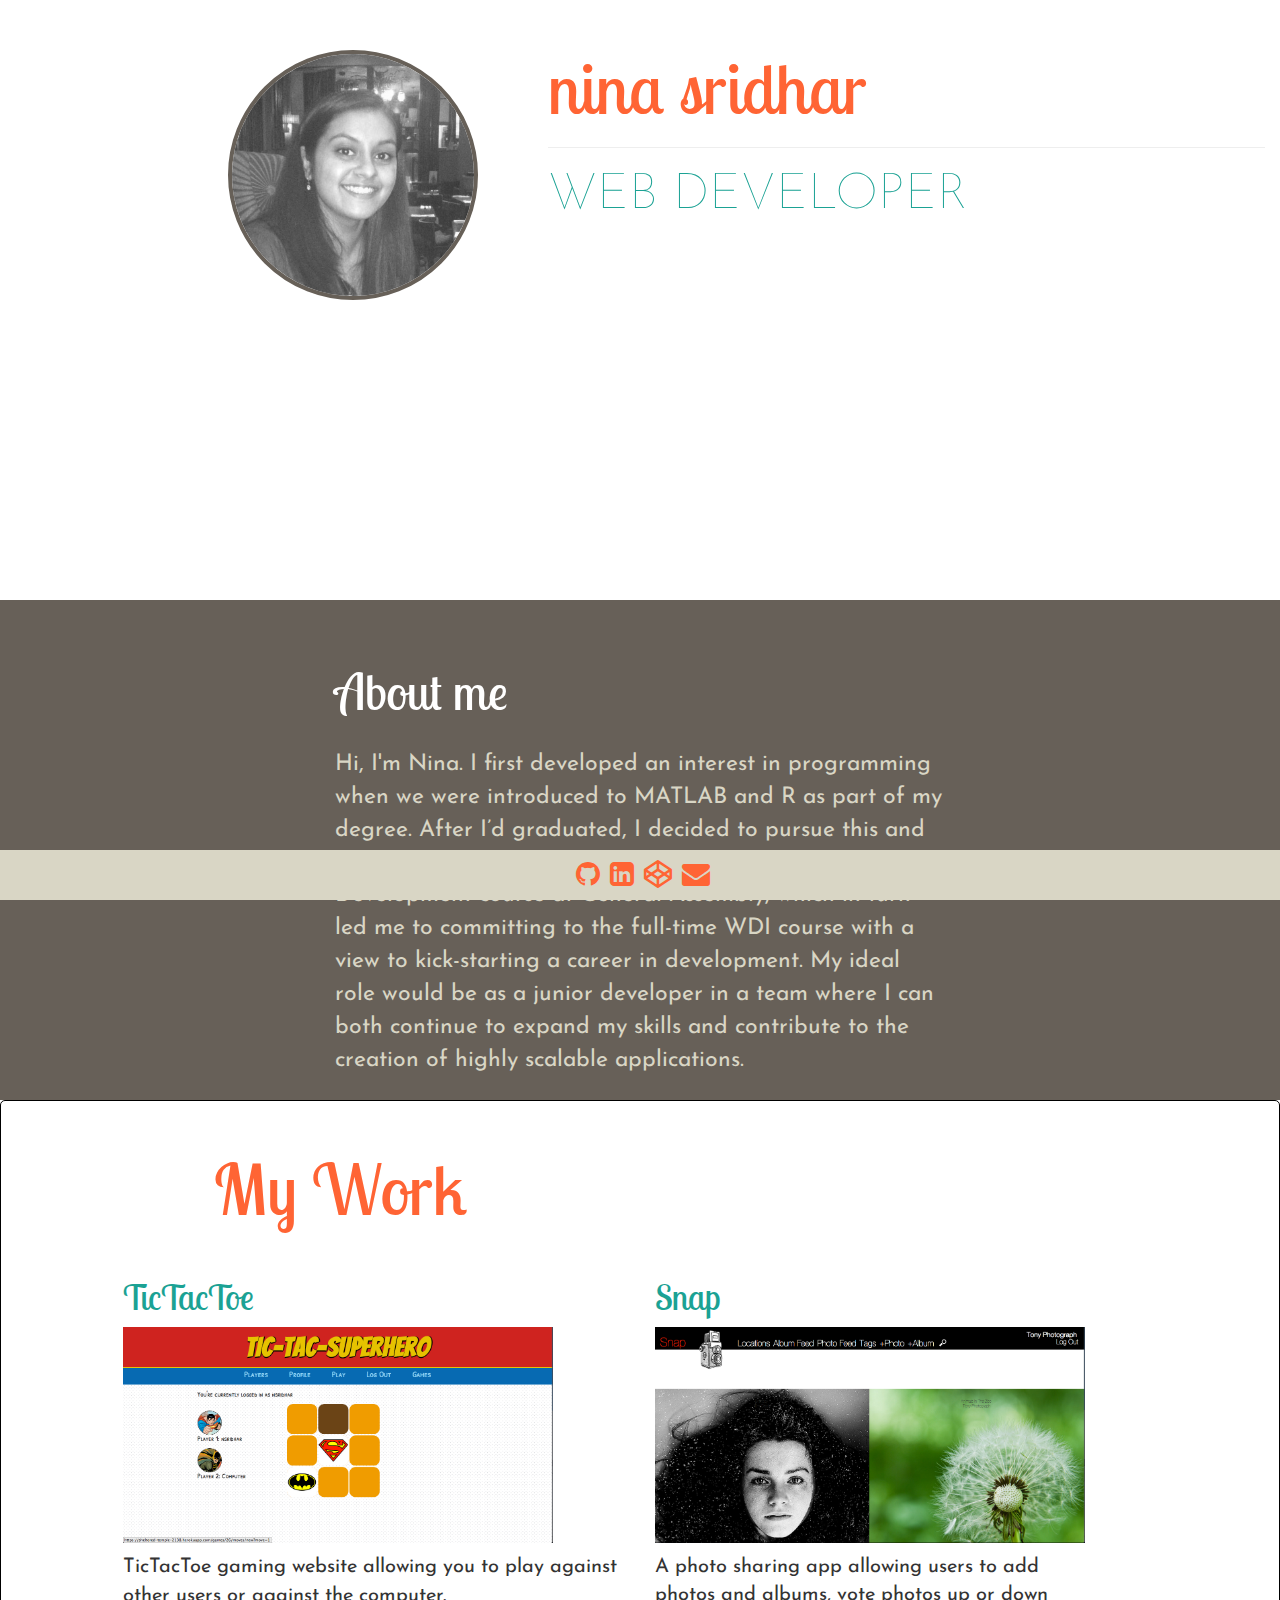
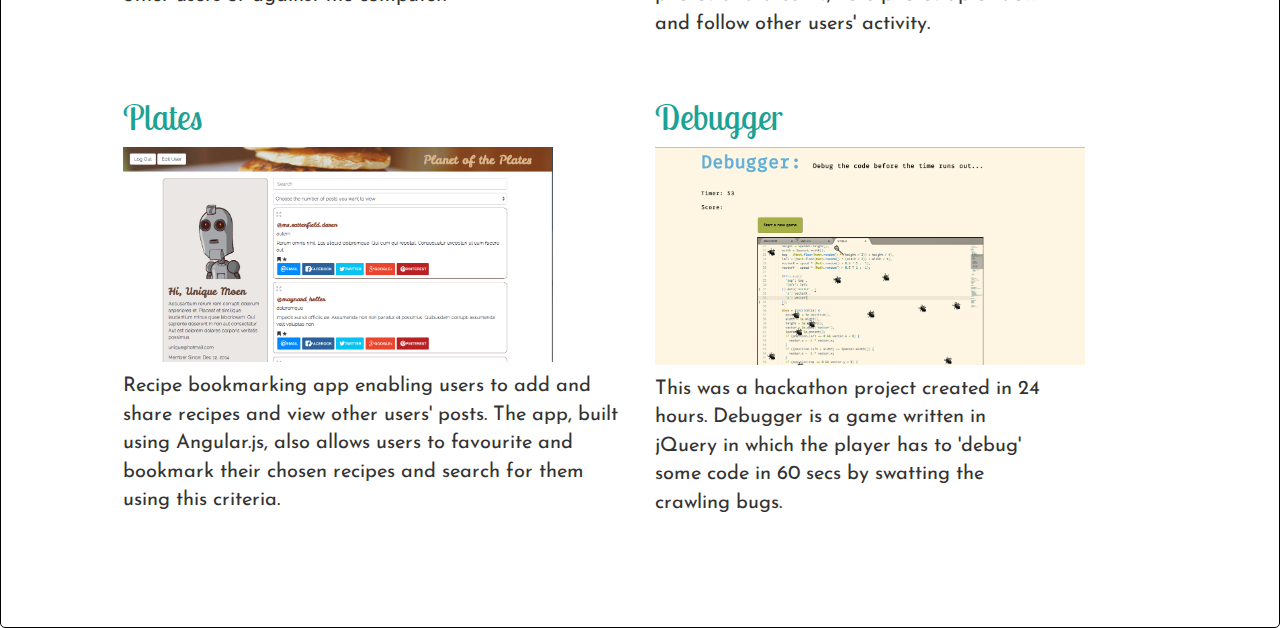
==== commit 8ea72f26: "changed layout" ====
--- a/index.html
+++ b/index.html
@@ -4,99 +4,77 @@
   <meta charset="UTF-8">
   <title>Nina Sridhar</title>
   <link href='http://fonts.googleapis.com/css?family=Josefin+Sans:100,200,300' rel='stylesheet' type='text/css'>
+  <link href='http://fonts.googleapis.com/css?family=Lobster+Two:700,400' rel='stylesheet' type='text/css'>
   <link rel="stylesheet" href="http://maxcdn.bootstrapcdn.com/bootstrap/3.3.1/css/bootstrap.min.css">
   <link href="http://maxcdn.bootstrapcdn.com/font-awesome/4.2.0/css/font-awesome.min.css" rel="stylesheet">
   <link rel="stylesheet" href="style.css">
 </head>
 <body>
 
-  <section class=" row module parallax parallax-1">
-    <div class=" row container">
-<!--     <img class = "mainimg" src="images/nina.JPG">
-  <h1>NINA SRIDHAR</h1> -->
-  <div class = "intro ">
-    <div class = "col-sm-4 col-xs-8 col-sm-offset-1">
+  <div class = "intro section row ">
+      <div class = "col-md-3 col-md-offset-2 ">
       <img class = "mainimg" src="images/nina.JPG">
+      </div>
+      <div class = "col-md-7">
+      <h1>nina sridhar</h1>
+      <hr>
+      <h2>WEB DEVELOPER</h2>
+      </div>
+</div>
+
+  <div class="about-me section row">
+    <div class = "about-me-div col-md-6 col-md-offset-3">
+   <h2 class= "about-me-h">About me</h2>
+   <p class = "about-me-p">
+    Hi, I'm Nina. I first developed an interest in programming when we were introduced to MATLAB and R as part of my degree. After I’d graduated, I decided to pursue this and my love for creating things by taking a Front End Web Development course at General Assembly, which in turn led me to committing to the full-time WDI course with a view to kick-starting a career in development. My ideal role would be as a junior developer in a team where I can both continue to expand my skills and contribute to the creation of highly scalable applications.
+   </p>
+   </div>
+ </div>
+
+ <div class = "prof section">
+   
+
+ </div>
+
+  <div class="projects section">
+    <div class = "row">
+    <h1 class = "col-md-offset-2">My Work</h1>
+
+    <div class = "col-md-5 col-md-offset-1">
+    <h3>TicTacToe</h3>
+    <a href="https://sheltered-temple-2138.herokuapp.com/"><img class= "project-img" src="images/project1.jpg" alt=""></a>
+    <p>TicTacToe gaming website allowing you to play against other users or against the computer.</p>
     </div>
     
-    <div class = "info col-md-5 col-sm-10 col-sm-8 col-xs-8">
-      <h1>NINA SRIDHAR</h1>
-      <hr>
-      <h2>WEB DEVELOPER</h2>
+    <div class = "col-md-4">
+    <h3>Snap</h3>
+    <a href="http://snap-app.herokuapp.com/"><img class= "project-img" src="images/project2.jpg" alt=""></a>
+    <p>A photo sharing app allowing users to add photos and albums, vote photos up or down and follow other users' activity.</p>
     </div>
+ 
+  <div class = "col-md-5 col-md-offset-1">
+   <h3>Plates</h3>
+   <a href="http://nameless-wildwood-6221.herokuapp.com/">
+   <img class= "project-img" src="images/project3.jpg" alt="">
+ </a>
+   <p>Recipe bookmarking app enabling users to add and share recipes and view other users' posts. The app, built using Angular.js, also allows users to favourite and bookmark their chosen recipes and search for them using this criteria.</p>
+  </div>
+
+  <div class = "col-md-4">
+  <h3>Debugger</h3>
+  <img class= "project-img" src="images/debugger.jpg" alt="">
+  <p>This was a hackathon project created in 24 hours. Debugger is a game written in jQuery in which the player has to 'debug' some code in 60 secs by swatting the crawling bugs.</p>
+  
   </div>
 </div>
-</section>
 
-<section class="module content">
-  <div class="container">
-   <h2>ABOUT ME</h2>
-   <p>
-    Hi, I'm Nina. I first developed an interest in programming when we were introduced to MATLAB and R as part of my degree. After I’d graduated, I decided to pursue this and my love for creating things by taking a Front End Web Development course at General Assembly, which in turn led me to committing to the full-time WDI course with a view to kick-starting a career in development. My ideal role would be as a junior developer in a team where I can both continue to expand my skills and contribute to the creation of highly scalable applications.
-   </p>
-   <h4>Contact me:</h4>
-   <a href="https://github.com/ninasridhar"><i class="fasocial fa fa-github-square fa-2x"></i></a>
-   <a href="http://uk.linkedin.com/in/ninasridhar"><i class="fasocial fa fa-linkedin-square fa-2x"></i></a>
-   <a href="mailto:nina.sridhar.1@gmail.com"><i class="fasocial fa fa-envelope-square fa-2x"></i></a>
- </div>
-</section>
-
-<section class="module parallax parallax-2">
-  <div class="container">
-  </div>
-</section>
-
-<section class="module content">
-  <div class="container">
-    <h3>TicTacToe</h3>
-    <p>TicTacToe gaming website allowing you to play against other users or against the computer.</p>
-    <ul>Built using: 
-      <li>HTML</li>
-      <li>CSS</li>
-      <li>Ruby on Rails</li>
-    </ul>
-    <a href="https://sheltered-temple-2138.herokuapp.com/"><h4>Take a look</h4></a>
-  </div>
-</section>
-
-<section class="module parallax parallax-3">
-  <div class="container">
-  </div>
-</section>
-
-<section class="module content">
-  <div class="container">
-    <h3>Snap</h3>
-    <p>A photo sharing app allowing users to add photos and albums, vote photos up or down and follow other users' activity.</p>
-    <ul>Built using:
-      <li>HAML</li>
-      <li>Ruby on Rails</li>
-      <li>JQuery</li>
-      <li>Ajax</li>
-      <li>Google Maps</li>
-    </ul>
-    <a href="http://snap-app.herokuapp.com/"><h4>Take a look</h4></a>
-  </div>
-</section>
-
-<section class="module parallax parallax-4">
-  <div class="container">
-  </div>
-</section>
-
-<section class="module content">
-  <div class="container">
-   <h3>Plates</h3>
-   <p>Recipe bookmarking app enabling users to add and share recipes and view other users' posts. The app, built using Angular.js, also allows users to favourite and bookmark their chosen recipes and serach for them using this criteria.</p>
-   <ul>Built using:
-    <li>HTML</li>
-    <li>Sass</li>
-    <li>AngularJS</li>
-    <li>Rails</li>
-  </ul>
-  <a href="http://nameless-wildwood-6221.herokuapp.com/"><h4>Take a look</h4></a>
-</div>
-</section>
-
+  <footer>
+    <div class = "icons">
+    <a href="https://github.com/ninasridhar"><i class="fasocial fa fa-github fa-2x"></i></a>
+    <a href="http://uk.linkedin.com/in/ninasridhar"><i class="fasocial fa fa-linkedin-square fa-2x"></i></a>
+    <a href="http://codepen.io/ninasridhar"><i class="fasocial fa fa-codepen fa-2x"></i></a>
+    <a href="mailto:nina.sridhar.1@gmail.com"><i class="fasocial fa fa-envelope fa-2x"></i></a>
+    </div>
+  </footer>
 </body>
 </html>--- a/style.css
+++ b/style.css
@@ -6,61 +6,97 @@
   height: 100%;
 }
 
+.project-img{
+  width: 430px;
+  margin-bottom: 10px;
+}
+
+
+.intro{
+  height: 600px;
+}
+
 .mainimg{
   width: 250px;
   height: 250px;
-  margin-top: 50%;
+  margin-top: 50px;
   border-radius: 100%;
-  border: 4px solid rgb(193, 222, 216);
+  border: 4px solid rgb(103, 96, 88);
 }
 
-.divone{
-  background: rgb(94, 83, 83); 
-  height: 100%;
+.about-me{
+  background-color: rgb(103, 96, 88);
+  height: 500px;
 }
-
 
 h1{
   margin: 0;
-  margin-top: 5px;
+  font-family: 'Lobster Two';
+  margin-top: 50px;
   font-size: 70px;
   font-weight: 300;
-  color: white;
+  color: rgb(255, 100, 52);
 }
 
 h2{
   margin: 0;
   font-size: 50px;
   font-weight: 100;
-  color: rgb(164, 153, 172);
+  color: rgb(27, 162, 148);
+}
+
+p{
+  font-size: 20px;
+}
+
+.about-me-h{
+  color: white;
+  font-family: 'Lobster Two';
+}
+
+.about-me-div{
+  margin-top: 5%;
+}
+
+.about-me-p{
+  font-size: 23px;
+  margin-top: 30px;
+  color: rgb(217, 214, 197);
 }
 
 .fasocial{
-  color: rgb(178, 151, 139);
+  color: rgb(255, 100, 52);
   margin-right: 6px;
 }
 
 .fasocial:hover{
-  color:  rgb(164, 153, 172);
+  color: rgb(27, 162, 148);
 }
 
-.projectdiv{
+/*.projectdiv{
   margin-top: 20px;
   margin-bottom: 20px;
   padding: 10px;
   border-radius: 5px;
-}
+}*/
 
 .projects{
   padding: 0;
+  padding-bottom: 100px;
   border: 1px solid black;
   border-radius: 5px;
+
 }
 
 h3{
-  font-size: 40px;
+  font-size: 35px;
+  font-family: 'Lobster Two';
+  padding-top: 50px;
+  padding-bottom: 10px;
+  color: rgb(27, 162, 148);
   font-weight: 300;
-  color: rgb(178, 151, 139);
+  -webkit-margin-before: 0em;
+  -webkit-margin-after: 0em;
 }
 
 ul, li{
@@ -70,6 +106,8 @@
 a h4:link{
   text-decoration: none;
   font-size: 40px;
+ -webkit-margin-before: 0em;
+ -webkit-margin-after: 0em;
 }
 
 .container {
@@ -77,51 +115,21 @@
   margin: 0 auto;
 }
 
-section.module p {
-  margin-bottom: 40px;
-  font-size: 16px;
-  font-weight: 300;
-}
-section.module p:last-child {
-  margin-bottom: 0;
-}
-section.module.content {
-  padding: 40px 0;
-}
-section.module.parallax {
-  height: 400px;
-  background-position: 50% 50%;
-  background-repeat: no-repeat;
-  background-attachment: fixed;
-  background-size: cover;
-}
-section.module.parallax-1 {
-  background: rgb(94, 83, 83);
-  height: 100%;
-  width: 100%;
-  margin-left: 0;
-}
-section.module.parallax-2 {
-  background-image: url("images/project1.jpg");
-  background-size: 1000px 500px;
-}
-section.module.parallax-3 {
-  background-image: url("images/project2.jpg");
-  background-size: 1000px 500px;
-}
-section.module.parallax-4 {
-  background-image: url("images/project3.jpg");
-  background-size: 1000px 500px;
+.row{
+  margin: 0;
 }
 
-@media all and (min-width: 600px) {
-  section.module h2 {
-    font-size: 42px;
-  }
-  section.module p {
-    font-size: 20px;
-  }
+footer{
+  position: fixed;
+  width: 100%;
+  left:0px;
+  bottom:0px;
+  height: 50px;
+  background: rgb(217, 214, 197) ;
 }
-.info{
-  margin-top: 15%;
-}+
+.icons{
+  width: 150px;
+  margin-left: 45%;
+  padding-top: 10px;
+}
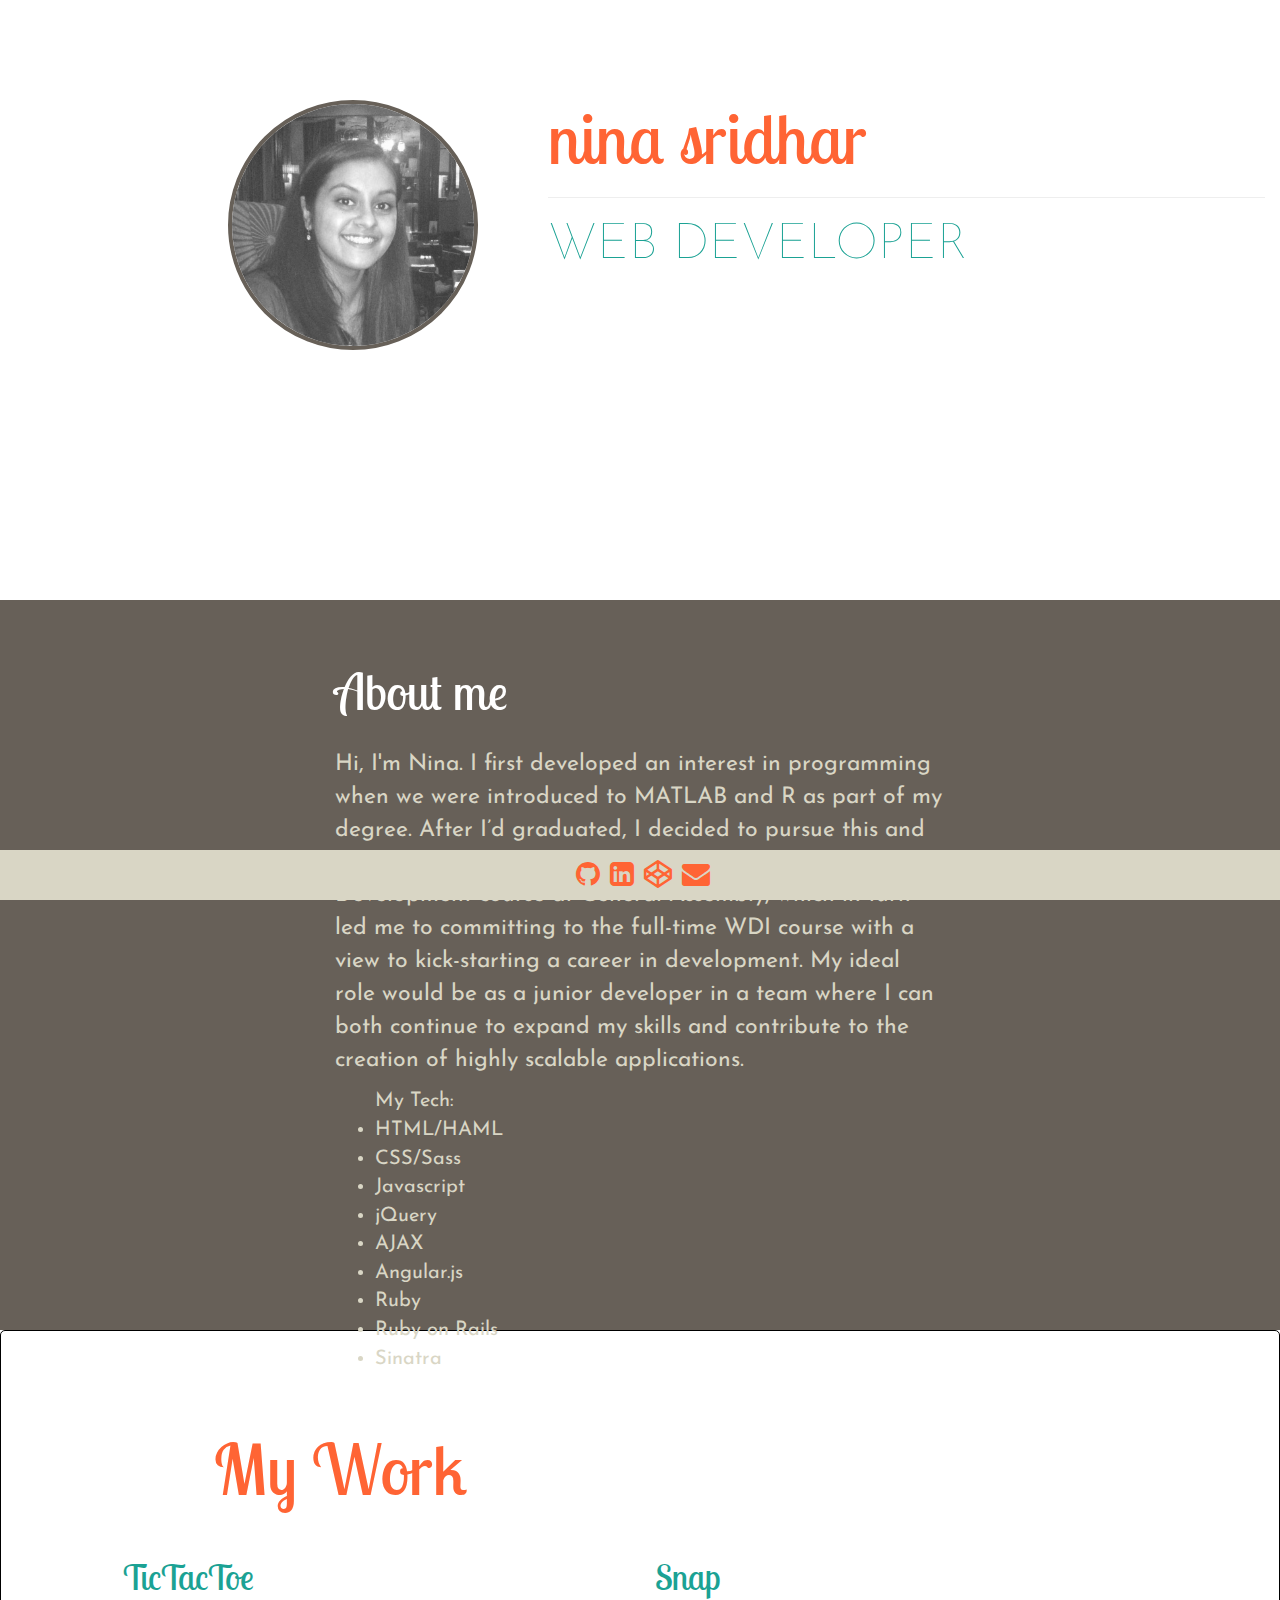
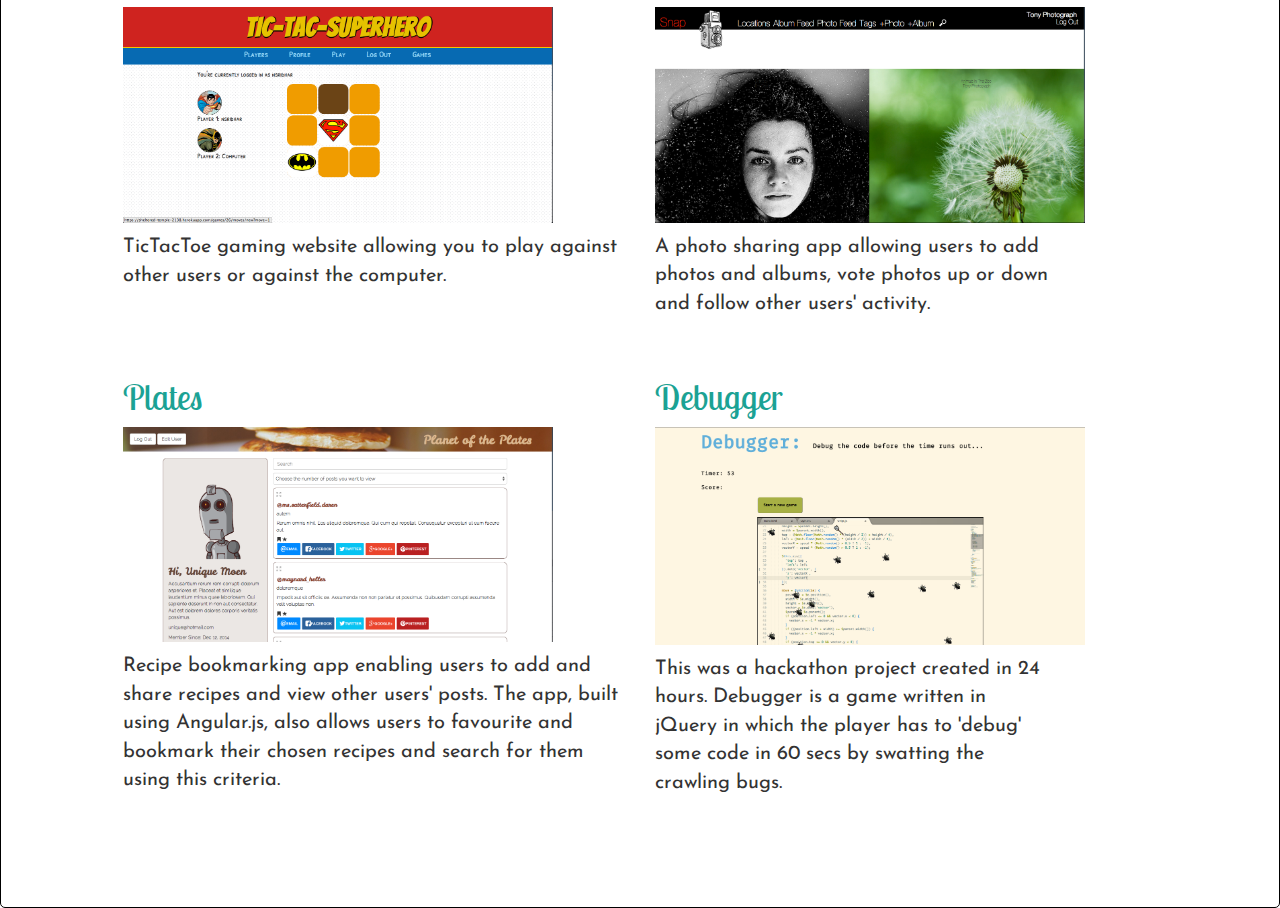
==== commit 3c5b898e: "changed layout" ====
--- a/index.html
+++ b/index.html
@@ -27,7 +27,18 @@
    <h2 class= "about-me-h">About me</h2>
    <p class = "about-me-p">
     Hi, I'm Nina. I first developed an interest in programming when we were introduced to MATLAB and R as part of my degree. After I’d graduated, I decided to pursue this and my love for creating things by taking a Front End Web Development course at General Assembly, which in turn led me to committing to the full-time WDI course with a view to kick-starting a career in development. My ideal role would be as a junior developer in a team where I can both continue to expand my skills and contribute to the creation of highly scalable applications.
-   </p>
+    <ul> My Tech:
+      <li>HTML/HAML</li>
+      <li>CSS/Sass</li>
+      <li>Javascript</li>
+      <li>jQuery</li>
+      <li>AJAX</li>
+      <li>Angular.js</li>
+      <li>Ruby</li>
+      <li>Ruby on Rails</li>
+      <li>Sinatra</li>
+    </ul>
+  </p>
    </div>
  </div>
 
--- a/style.css
+++ b/style.css
@@ -19,20 +19,20 @@
 .mainimg{
   width: 250px;
   height: 250px;
-  margin-top: 50px;
+  margin-top: 100px;
   border-radius: 100%;
   border: 4px solid rgb(103, 96, 88);
 }
 
 .about-me{
   background-color: rgb(103, 96, 88);
-  height: 500px;
+  height: 730px;
 }
 
 h1{
   margin: 0;
   font-family: 'Lobster Two';
-  margin-top: 50px;
+  margin-top: 100px;
   font-size: 70px;
   font-weight: 300;
   color: rgb(255, 100, 52);
@@ -61,6 +61,10 @@
 .about-me-p{
   font-size: 23px;
   margin-top: 30px;
+  color: rgb(217, 214, 197);
+}
+
+ul, li{
   color: rgb(217, 214, 197);
 }
 
